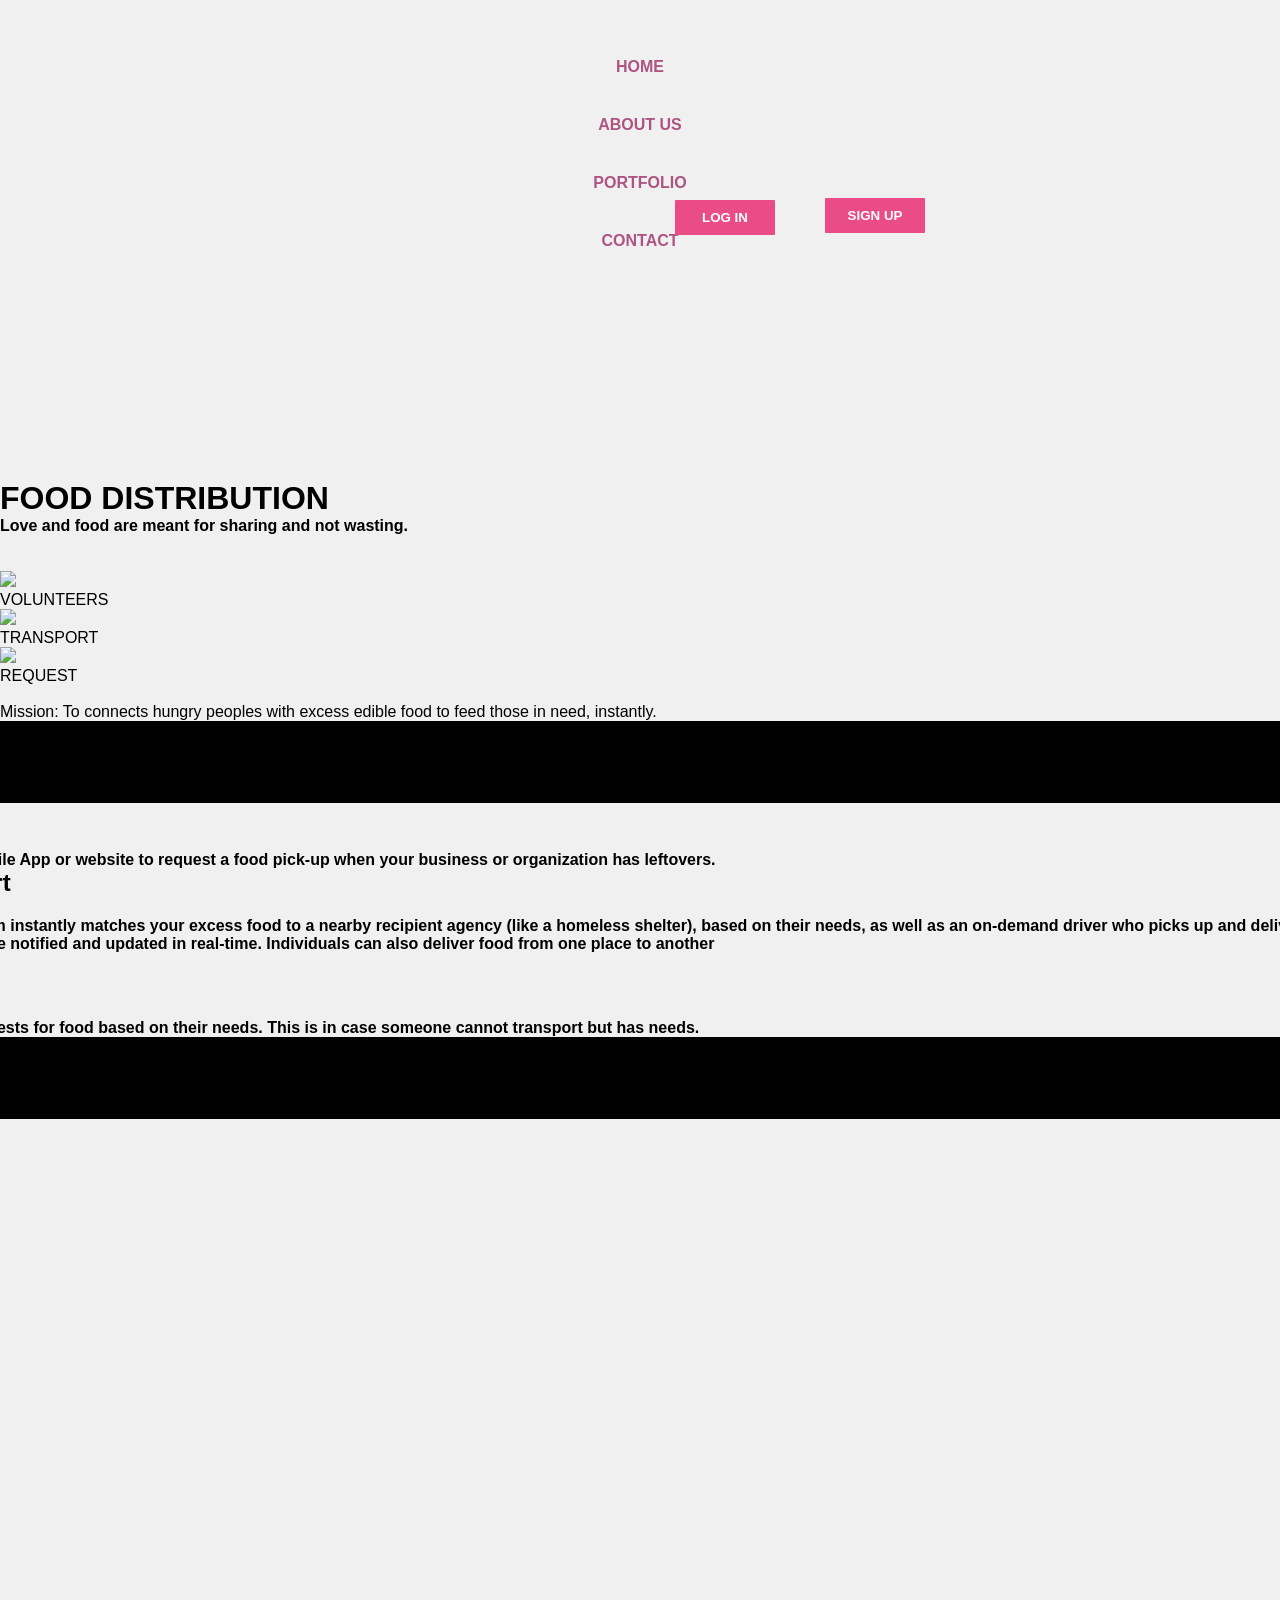
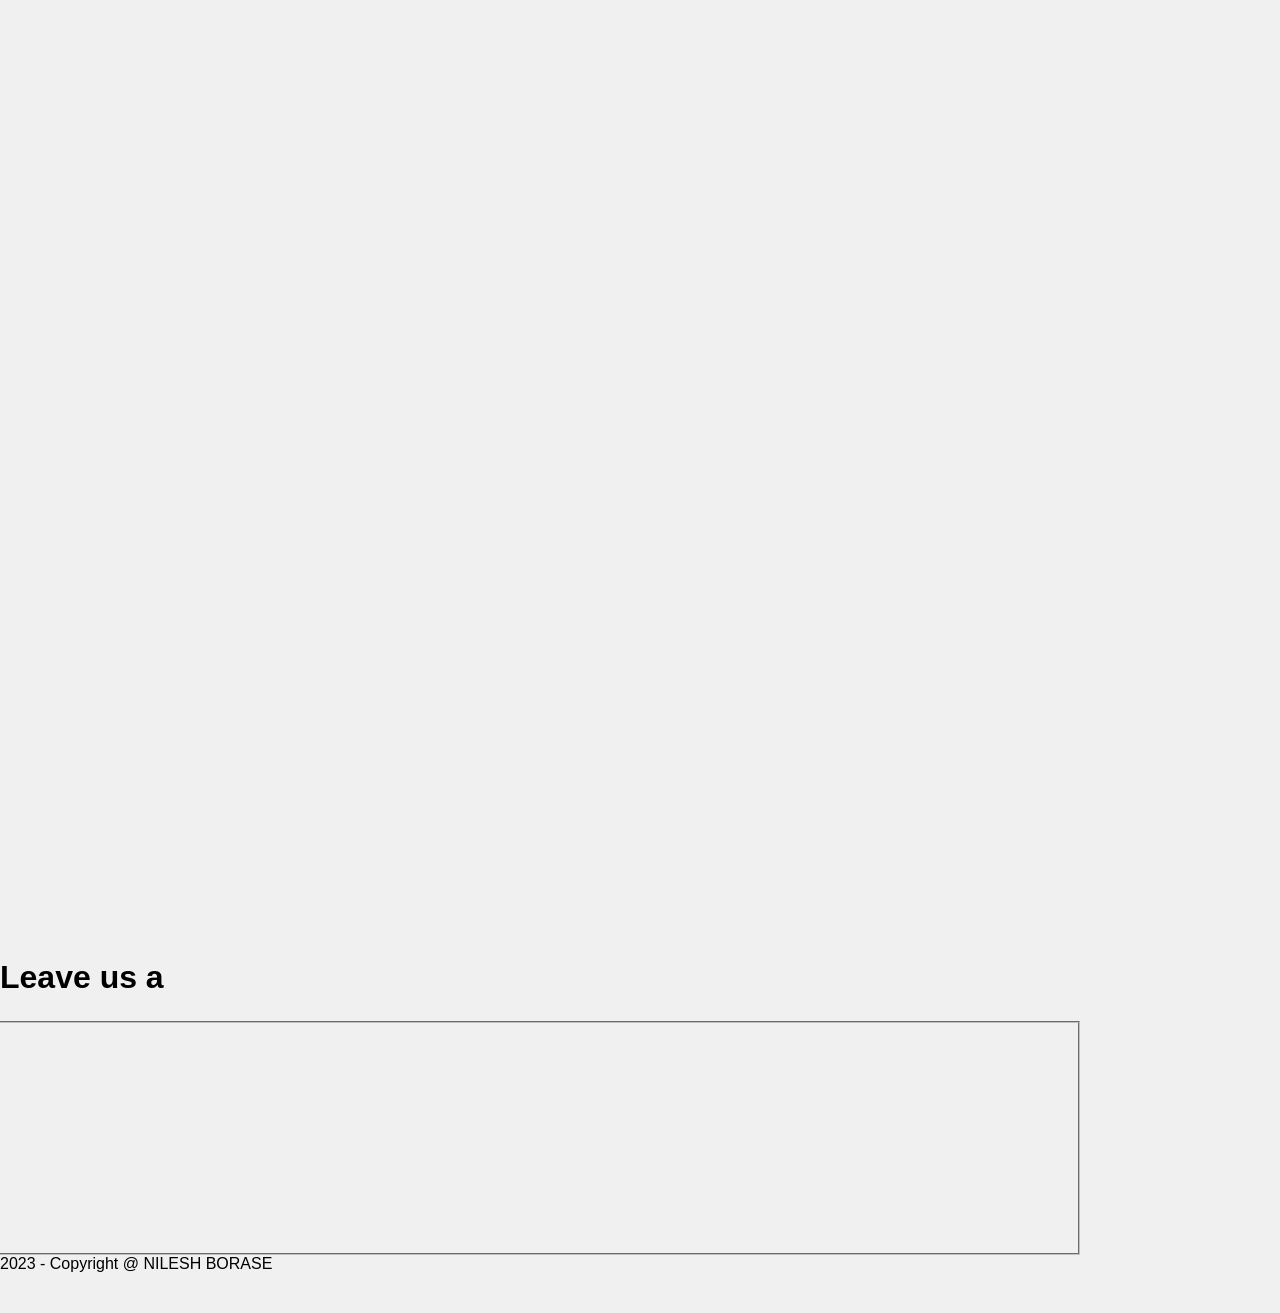
==== index.html @ 7460c5b7 "Add files via upload" ====
<!doctype html>
<html><head lang="en">
	<meta charset="utf-8">
	<meta name="viewport" content="width=device-width, initial-scale=1, maximum-scale=1, user-scalable=no">
	
	<title>Food Distribution</title> 
	<meta name="description" content="BlackTie.co - Free Handsome Bootstrap Themes" />	    
	<meta name="keywords" content="themes, bootstrap, free, templates, bootstrap 3, freebie,">    
	<meta property="og:title" content="">

	<link rel="stylesheet" type="text/css" href="css/bootstrap.min.css">
	<link rel="stylesheet" href="fancybox/jquery.fancybox-v=2.1.5.css" type="text/css" media="screen">
    <link rel="stylesheet" href="css/font-awesome.min.css" rel="stylesheet">
	
	<link rel="stylesheet" type="text/css" href="css/style.css">	
	
	<link href='http://fonts.googleapis.com/css?family=Titillium+Web:400,600,300,200&subset=latin,latin-ext' rel='stylesheet' type='text/css'>
	
	<style type="text/css">
	body{
		font-family: Verdana, Geneva, sans-serif;
	}
	.fancybox{
		height:200px !important;
	}
	*{  
  margin:0;
  padding:0;
}

body{
  
  background-color:#f0f0f0;
  font-family:helvetica;
}

a{
  display:block;
  color:#ad5482;  
  text-decoration:none;
  font-weight:bold;
  margin-top:40px;
  text-align:center;
}

#bg{
  height:500px;
  margin-left:auto;
  margin-right:auto; 
}

.module{
  position:relative;
  top:15%;    
  height:100%;
  width:450px;
  margin-left:auto;
  margin-right:auto;
  border-radius:5px;
  background:RGBA(255,255,255,1);
    
  -webkit-box-shadow:  0px 0px 15px 0px rgba(0, 0, 0, .45);        
  box-shadow:  0px 0px 15px 0px rgba(0, 0, 0, .45);
  
}

.module ul{
  list-style-type:none;
  margin:0;
}

.tab{
  float:left;
  height:60px;
  width:25%;
  padding-top:20px;
  box-sizing:border-box;
  background:#eeeeee;  
  text-align:center;
  cursor:pointer;
  transition:background .4s;
}

.tab:first-child{  
  -webkit-border-radius: 5px 0px 0px 0px;
  border-radius: 5px 0px 0px 0px;
}

.tab:last-child{  
  -webkit-border-radius: 0px 5px 0px 0px;
  border-radius: 0px 5px 0px 0px;
}

.tab:hover{  
  background-color:rgba(0,0,0,.1);
}

.activeTab{
  background:#fff;
}

.activeTab .icon{
  opacity:1;
}

.icon{
  height:24px;
  width:24px;
  opacity:.2;
}

.form{
  float:left;
  height:100%;
  width:100%;
  box-sizing:border-box;
  padding:100px;
}

.textbox{
  height:50px;
  width:100%;
  border-radius:3px;
  border:rgba(0,0,0,.3) 2px solid;
  box-sizing:border-box;
  padding:10px;
  margin-bottom:30px;
}

.textbox:focus{
  outline:none;
   border:rgba(24,149,215,1) 2px solid;
   color:rgba(24,149,215,1);
}

.button{
  height:50px;
  width:100%;
  border-radius:3px;
  border:rgba(0,0,0,.3) 0px solid;
  box-sizing:border-box;
  padding:10px;
  margin-bottom:30px;
  background:#90c843;
  color:#FFF;
  font-weight:bold;
  font-size: 12pt;
  transition:background .4s;
  cursor:pointer;
}

.button:hover{
  background:#80b438;
  
}
.form-horizontal{
	position: relative;
	left:-200px;
}
.aboutImage{
	width: 100px;
}
.content-row{
	width: 1500px;
	margin-left: -100px;
}
.issueSolution{
	background-color: black;
}
.mainIcon{
	width: 100px;
}
.loginClass{
	width: 100px;
  background: #ea4c88;
  font-weight: bold;
  color: white;
  border: 0 none;
  border-radius: 1px;
  cursor: pointer;
  padding: 10px 5px;
  margin: 40px 175px;
  position: relative;
  top: -90px;
  left: 500px;
}
.signUpClass{
	width: 100px;
  background: #ea4c88;
  font-weight: bold;
  color: white;
  border: 0 none;
  border-radius: 1px;
  cursor: pointer;
  padding: 10px 5px;
  margin: 40px 175px;
  position: relative;
  top: -207px;
  left: 650px;
}
	</style>
	
	<script type="text/javascript">
	function validateForm() {
    var username = $('#username').val();
    var password=$('#password').val();

    if (username === null || username === "") {
       $("#usernameSpan").html("Please enter username");
        return false;
    }

      if (password === null || password === "") {
        $('#passwordSpan').html("Please enter password");
        return false;
    }
}
</script>
	<link rel="prefetch" href="images/zoom.png">
</head>

<body>
	<div class="navbar navbar-fixed-top" data-activeslide="1">
		<div class="container">
		
			<!-- .navbar-toggle is used as the toggle for collapsed navbar content -->
			<button type="button" class="navbar-toggle" data-toggle="collapse" data-target=".navbar-responsive-collapse">
				<span class="icon-bar"></span>
				<span class="icon-bar"></span>
				<span class="icon-bar"></span>
			</button>
			
			
		<div class="nav-collapse collapse navbar-responsive-collapse">
				<ul class="nav row">
					<li data-slide="1" class="col-12 col-sm-2"><a id="menu-link-1" href="#slide-1" title="Next Section"><span class="icon icon-home"></span> <span class="text">HOME</span></a></li>
					<li data-slide="2" class="col-12 col-sm-2"><a id="menu-link-2" href="#slide-2" title="Next Section"><span class="icon icon-user"></span> <span class="text">ABOUT US</span></a></li>
					<li data-slide="3" class="col-12 col-sm-2"><a id="menu-link-3" href="#slide-3" title="Next Section"><span class="icon icon-briefcase"></span> <span class="text">PORTFOLIO</span></a></li>
					<li data-slide="6" class="col-12 col-sm-2"><a id="menu-link-6" href="#slide-6" title="Next Section"><span class="icon icon-envelope"></span> <span class="text">CONTACT</span></a></li>
				</ul>
				<div class="row">
					<div class="col-sm-2 active-menu">
					<form action="login.html"><input type="submit" name="login" class="loginClass" value="LOG IN"></form>
		<form action="signUp.html"><input type="submit" name="signUp" class="signUpClass" value="SIGN UP"></form>
					</div>
				</div>
			</div><!-- /.nav-collapse -->
		</div><!-- /.container -->
	</div><!-- /.navbar -->
	
	
	<!-- === Arrows === -->
	<div id="arrows">
		<div id="arrow-up" class="disabled"></div>
		<div id="arrow-down"></div>
		<div id="arrow-left" class="disabled visible-lg"></div>
		<div id="arrow-right" class="disabled visible-lg"></div>
	</div><!-- /.arrows -->
	<!-- === MAIN Background === -->
	<div class="slide story" id="slide-1" data-slide="1">
		<div class="container">
			<div id="home-row-1" class="row clearfix">
				<div class="col-12">
					<h1 class="font-semibold">FOOD DISTRIBUTION<span class="font-thin"></span></h1>
					<h4 class="font-thin"><span class="font-semibold">Love and food are meant for sharing and not wasting.</span></h4>
					<br>
					<br>
				</div><!-- /col-12 -->
			</div><!-- /row -->
			<div id="home-row-2" class="row clearfix">
				<div class="col-12 col-sm-4"><div class="home-hover navigation-slide"><img src="images/share.png" class="mainIcon"></div><span>VOLUNTEERS</span></div>
				<div class="col-12 col-sm-4"><div class="home-hover navigation-slide"><img src="images/transport.png" class="mainIcon"></div><span>TRANSPORT</span></div>
				<div class="col-12 col-sm-4"><div class="home-hover navigation-slide"><img src="images/request.png" class="mainIcon"></div><span>REQUEST</span></div>
			</div><!-- /row -->
		</div><!-- /container -->
	</div><!-- /slide1 -->
	
	
	<!-- === Slide 2 === -->
	<div class="slide story" id="slide-2" data-slide="2">
		<div class="container">
			<div class="row title-row">
				<div class="col-12 font-thin"><span class="font-semibold"></span> </div>
			</div><!-- /row -->
			<div class="row line-row">
				<div class="hr">&nbsp;</div>
			</div><!-- /row -->

			<div class="row subtitle-row">
				<div class="col-12 font-thin"><span class="font-semibold">Mission</span>: To connects hungry peoples with excess edible food to feed those in need, instantly.</div>
			</div><!-- /row -->
			<div class="row content-row">
			<div class="col-12 col-lg-2 issueSolution">
					<h2 class="font-semibold">Food</h2>
					<h4 class="font-thin">"People whose love to eat are always the best people"    "Food, in the end, in our own tradition, is something holy. It's not about nutrients and calories. It's about sharing. It's about honesty. It's about identity." PLEASE NOT WASTE THE FOOD </h4>
					<br>
				</div><!-- /col12 -->
				<div class="col-12 col-lg-2">
					<h2 class="font-thin">Share <span class="font-semibold"></span></h2>
					<img class="aboutImage" src="images/share.png">
					<h4 class="font-thin">Use our mobile App or website to request a food pick-up when your business or organization has leftovers.</h4>
				</div><!-- /col12 -->
				<div class="col-12 col-lg-2">
					<h2 class="font-thin">Transport <span class="font-semibold"></span></h2>
					<img class="aboutImage" src="images/transport.png">
					<h4 class="font-thin">Our algorithm instantly matches your excess food to a nearby recipient agency (like a homeless shelter), based on their needs, as well as an on-demand driver who picks up and delivers the food. All parties are notified and updated in real-time. Individuals can also deliver food from one place to another</h4>
					<br>
				</div><!-- /col12 -->
				<div class="col-12 col-lg-2">
					<h2 class="font-thin">Request <span class="font-semibold"></span></h2>
					<img class="aboutImage" src="images/request.jpg">
					<h4 class="font-thin">Agency requests for food based on their needs. This is in case someone cannot transport but has needs. </h4>
				</div><!-- /col12 -->
				<div class="col-12 col-lg-2 issueSolution">
					<h2 class="font-semibold">Solution</h2>
					<h4 class="font-thin">We bridge the gap between these issues by connecting people and ensuring that the untouched left over food, can be distributed to people in need of food.Our platform uses technology to streamline the process of food recovery and distribution, giving businesses and organizations the power to fight hunger and food waste within minutes.</h4>
					<br>
				</div><!-- /col12 -->
			</div><!-- /row -->
		</div><!-- /container -->
	</div><!-- /slide2 -->
	
	<!-- === SLide 3 - Portfolio -->
	<div class="slide story" id="slide-3" data-slide="3">
		<div class="row">
			<div class="col-11 col-sm-6 col-lg-2"><a data-fancybox-group="portfolio" class="fancybox" href="images/portfolio/one.jpeg"><img class="thumb" src="images/portfolio/one-large.jpeg" alt=""></a></div>

			<div class="col-11 col-sm-6 col-lg-2"><a data-fancybox-group="portfolio" class="fancybox" href="images/portfolio/two.jpeg"><img class="thumb" src="images/portfolio/two.jpeg" alt=""></a></div>

			<div class="col-11 col-sm-6 col-lg-2"><a data-fancybox-group="portfolio" class="fancybox" href="images/portfolio/three.jpg"><img class="thumb" src="images/portfolio/three.jpg" alt=""></a></div>

			<div class="col-11 col-sm-6 col-lg-2"><a data-fancybox-group="portfolio" class="fancybox" href="images/portfolio/four.jpg"><img class="thumb" src="images/portfolio/four.jpg" alt=""></a></div>

			<div class="col-11 col-sm-6 col-lg-2"><a data-fancybox-group="portfolio" class="fancybox" href="images/portfolio/five.jpeg"><img class="thumb" src="images/portfolio/five.jpeg" alt=""></a></div>

			<div class="col-11 col-sm-6 col-lg-2"><a data-fancybox-group="portfolio" class="fancybox" href="images/portfolio/six.jpeg"><img class="thumb" src="images/portfolio/six.jpeg" alt=""></a></div>

			</div><!-- /slide3 -->
	
	<!-- === Slide 6 / Contact === -->
	<div class="slide story" id="slide-6" data-slide="6">
		<div class="container">
		<h1 class="col-12 font-light">Leave us a</h1>
		<div class="container">
    <div class="row">
        <div class="col-md-12">
            <div class="well well-sm">
                <form class="form-horizontal" method="post">
                    <fieldset>
                        <legend class="text-center header">Contact us</legend>

                        <div class="form-group">
                            <span class="col-md-1 col-md-offset-2 text-center"><i class="fa fa-user bigicon"></i></span>
                            <div class="col-md-8">
                                <input id="fname" name="name" type="text" placeholder="First Name:" class="form-control">
                            </div>
                        </div>
                        <div class="form-group">
                            <span class="col-md-1 col-md-offset-2 text-center"><i class="fa fa-user bigicon"></i></span>
                            <div class="col-md-8">
                                <input id="lname" name="name" type="text" placeholder="Last Name:" class="form-control">
                            </div>
                        </div>

                        <div class="form-group">
                            <span class="col-md-1 col-md-offset-2 text-center"><i class="fa fa-envelope-o bigicon"></i></span>
                            <div class="col-md-8">
                                <input id="email" name="email" type="text" placeholder="Email Address:" class="form-control">
                            </div>
                        </div>

                        <div class="form-group">
                            <span class="col-md-1 col-md-offset-2 text-center"><i class="fa fa-phone-square bigicon"></i></span>
                            <div class="col-md-8">
                                <input id="phone" name="phone" type="text" placeholder="Contact:" class="form-control">
                            </div>
                        </div>

                        <div class="form-group">
                            <span class="col-md-1 col-md-offset-2 text-center"><i class="fa fa-pencil-square-o bigicon"></i></span>
                            <div class="col-md-8">
                                <textarea class="form-control" id="message" name="message" placeholder="Enter your message for us here. We will get back to you within 2 working days." rows="7"></textarea>
                            </div>
                        </div>

                        <div class="form-group">
                            <div class="col-md-12 text-center">
                                <button type="submit" class="btn btn-primary btn-lg">SUBMIT</button>
                            </div>
                        </div>
                    </fieldset>
                </form>
            </div>
        </div>
    </div>
</div>

<style>
    .header {
        color: #36A0FF;
        font-size: 27px;
        padding: 10px;
    }

    .bigicon {
        font-size: 35px;
        color: #36A0FF;
    }
</style>
		</div><!-- /container -->
	</div><!-- /Slide 6 -->
	
</body>

	<!-- SCRIPTS -->
	<script src="js/html5shiv.js"></script>
	<script src="js/jquery-1.10.2.min.js"></script>
	<script src="js/jquery-migrate-1.2.1.min.js"></script>
	<script src="js/bootstrap.min.js"></script>
	<script src="js/jquery.easing.1.3.js"></script>
	<script type="text/javascript" src="fancybox/jquery.fancybox.pack-v=2.1.5.js"></script>
	<script src="js/script.js"></script>
	
	<!-- fancybox init -->
	<script>
	$(document).ready(function(e) {
		var lis = $('.nav > li');
		menu_focus( lis[0], 1 );
		
		$(".fancybox").fancybox({
			padding: 10,
			helpers: {
				overlay: {
					locked: false
				}
			}
		});
	
	});
	</script>

	<!--footer start-->
	<footer class="site-footer">
		<div class="text-center">
			2023 - Copyright @ NILESH BORASE
			<a href="index.html#" class="go-top">
				<i class="fa fa-angle-up"></i>
			</a>
		</div>
	</footer>
	<!--footer end-->

</html>
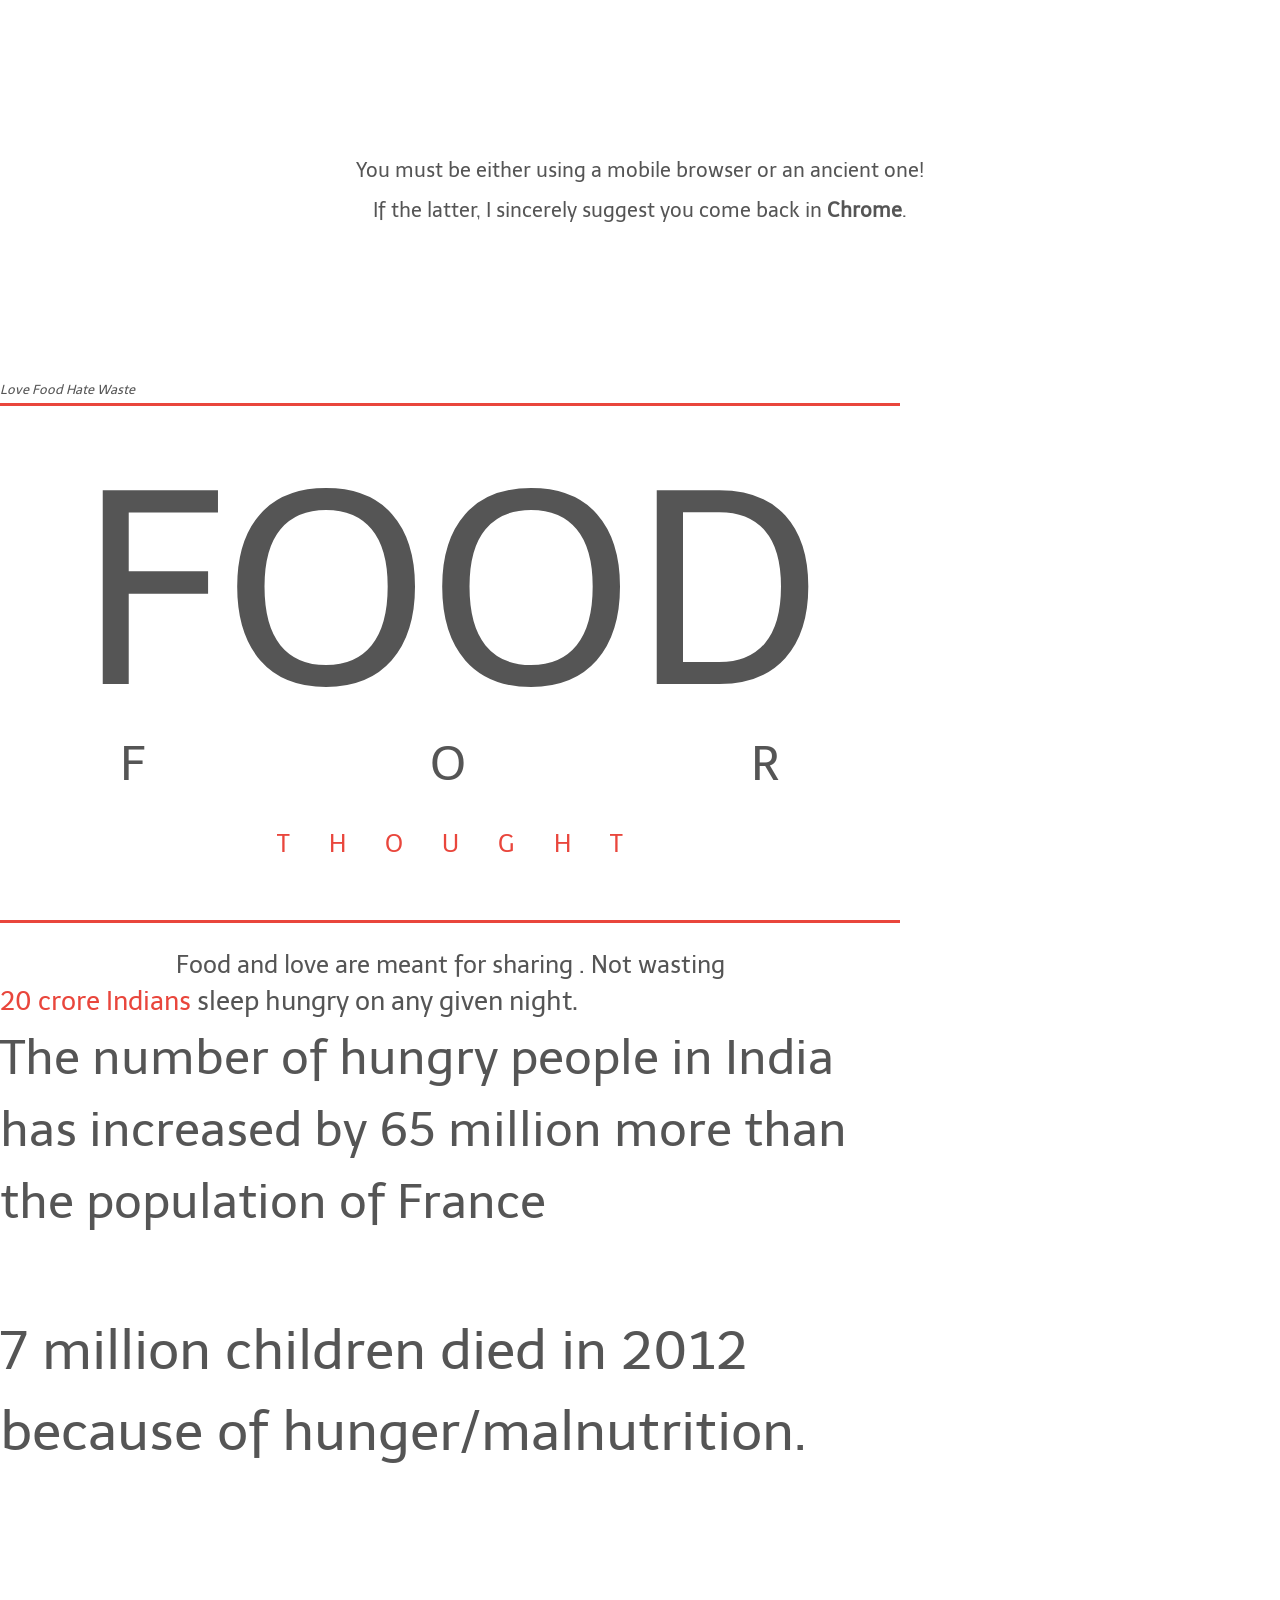
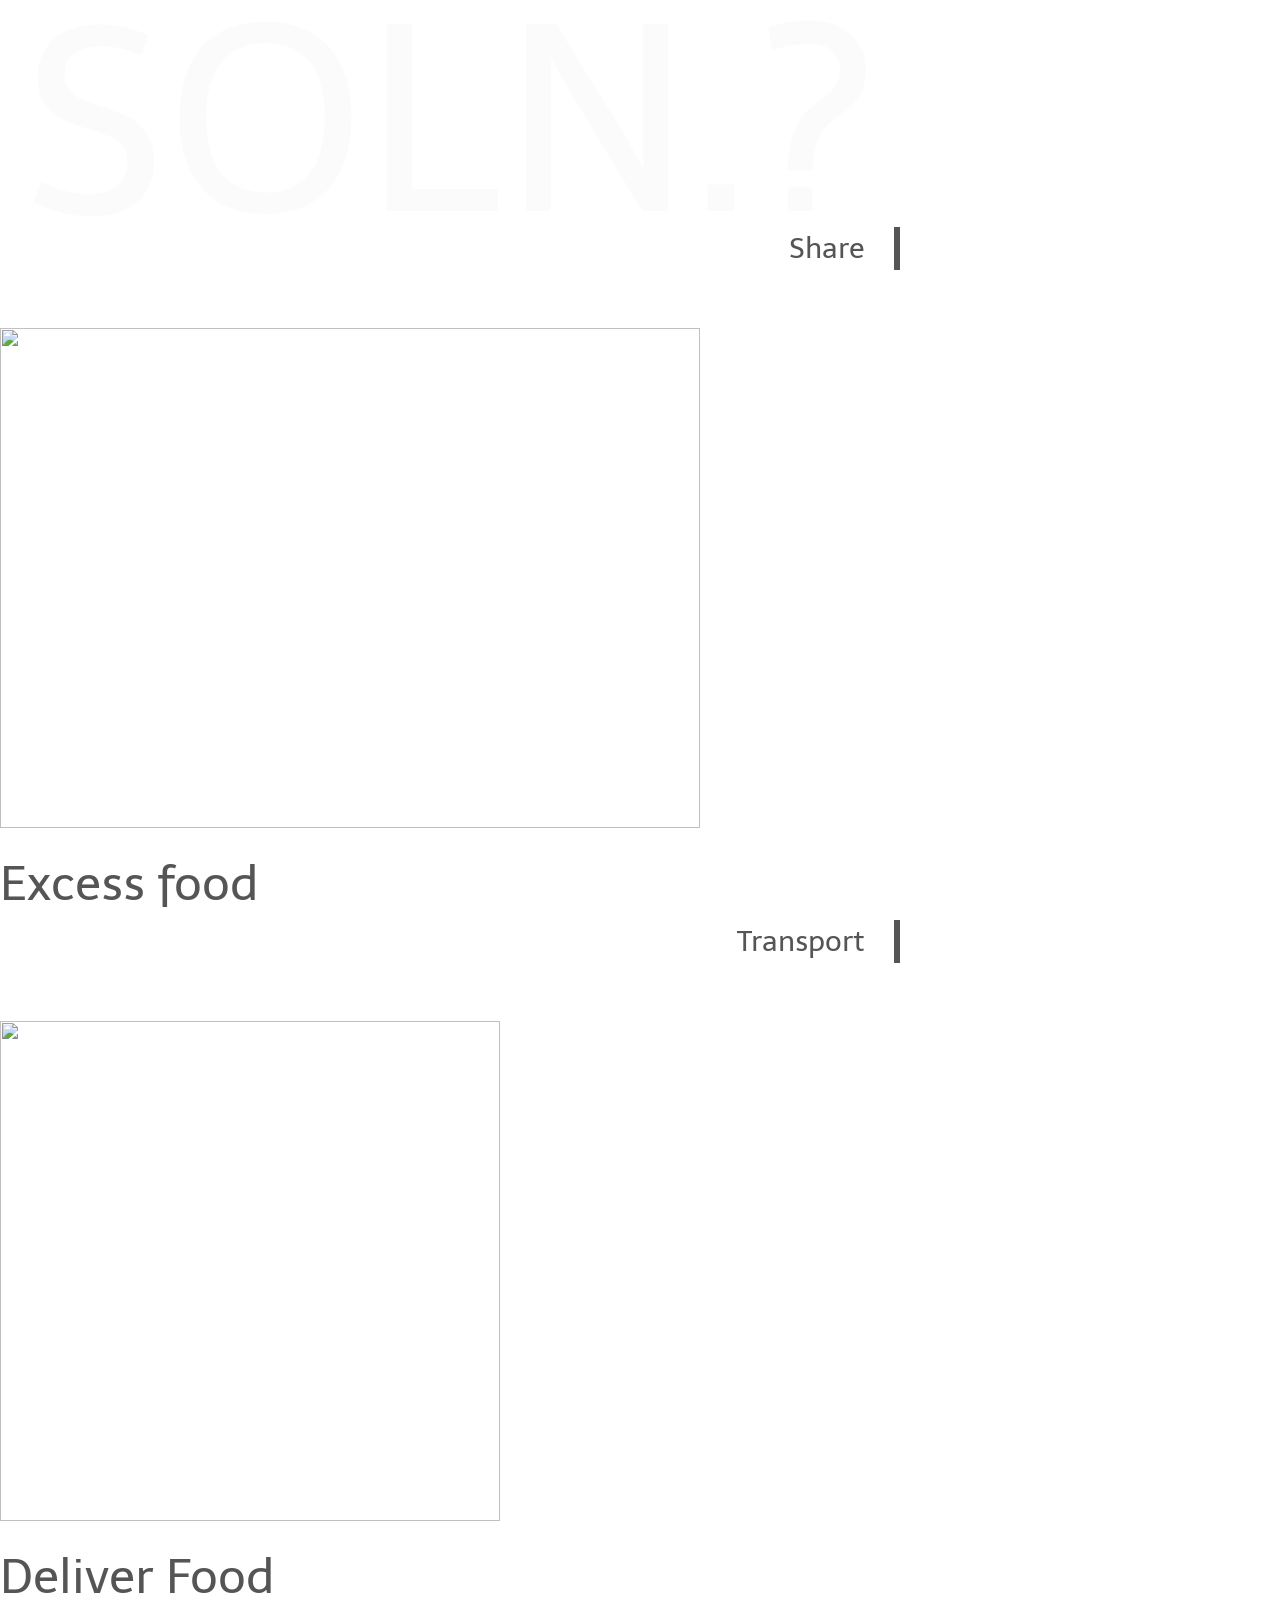
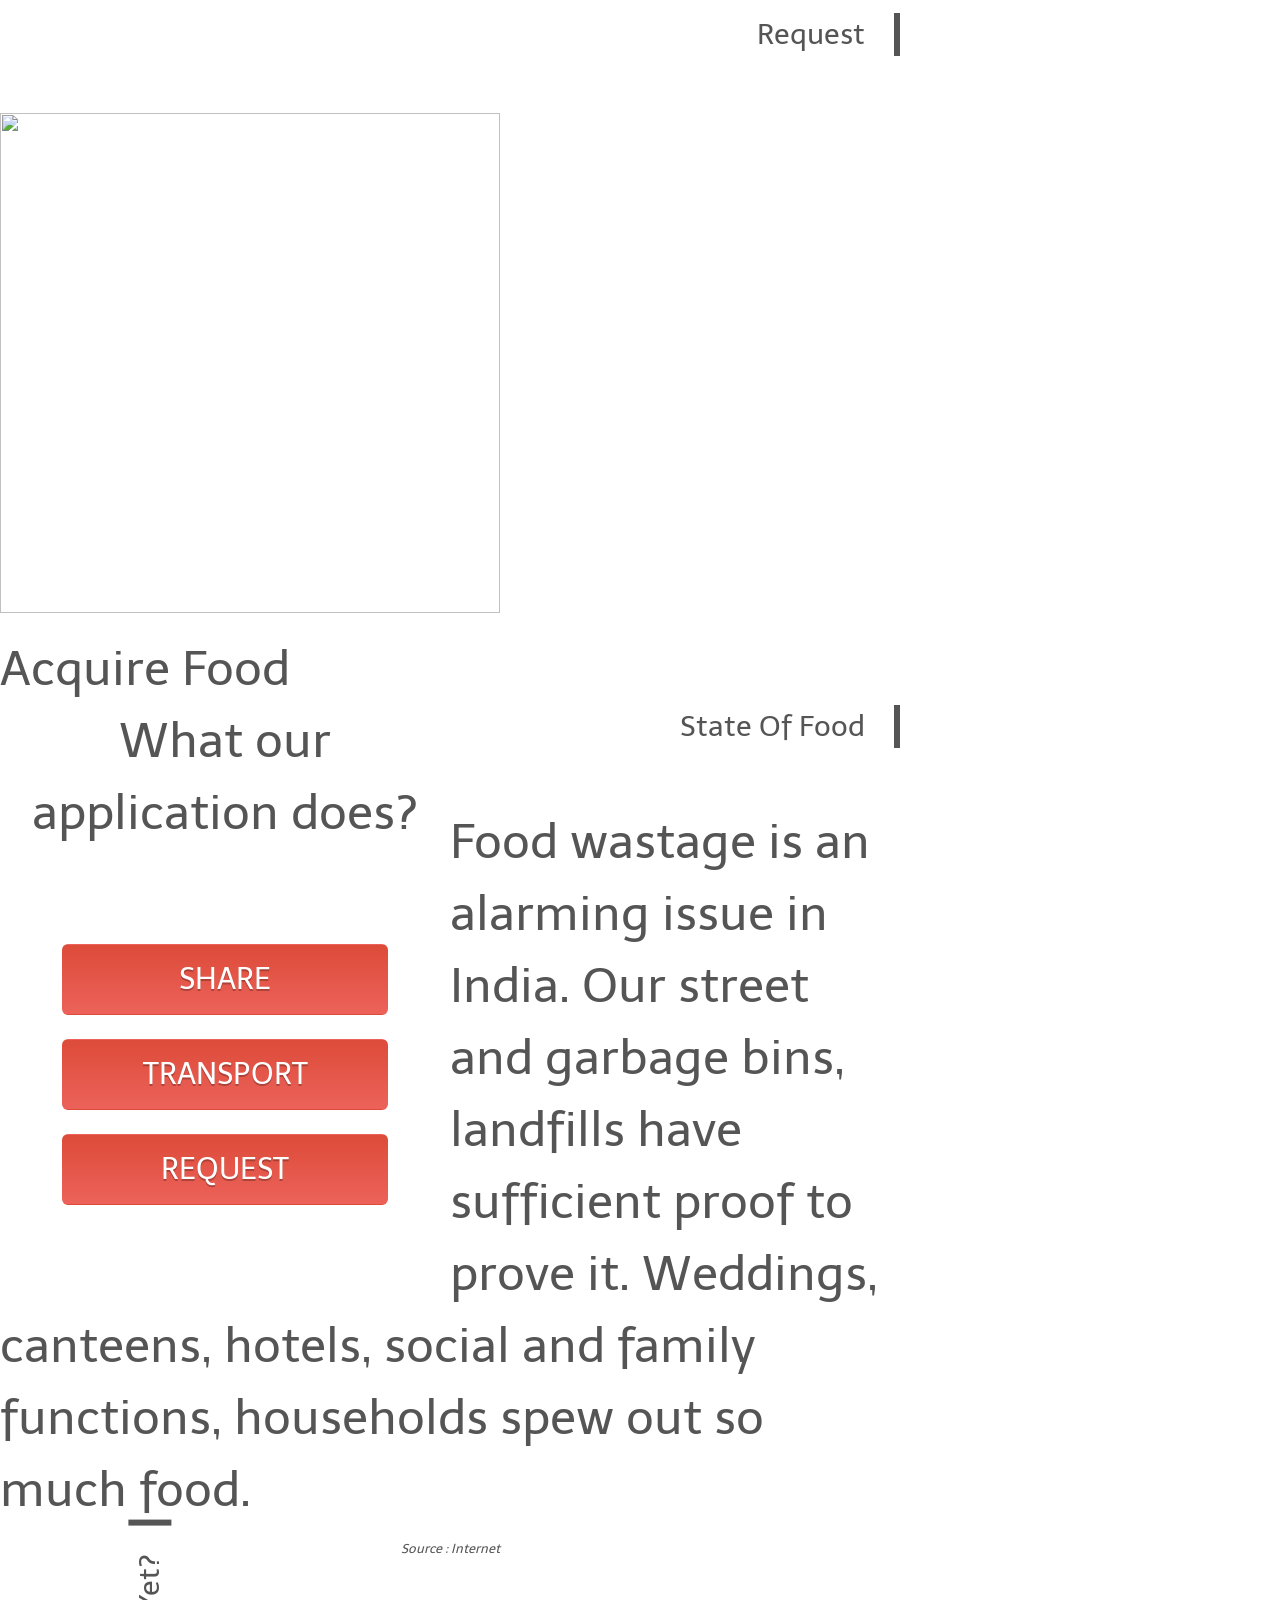
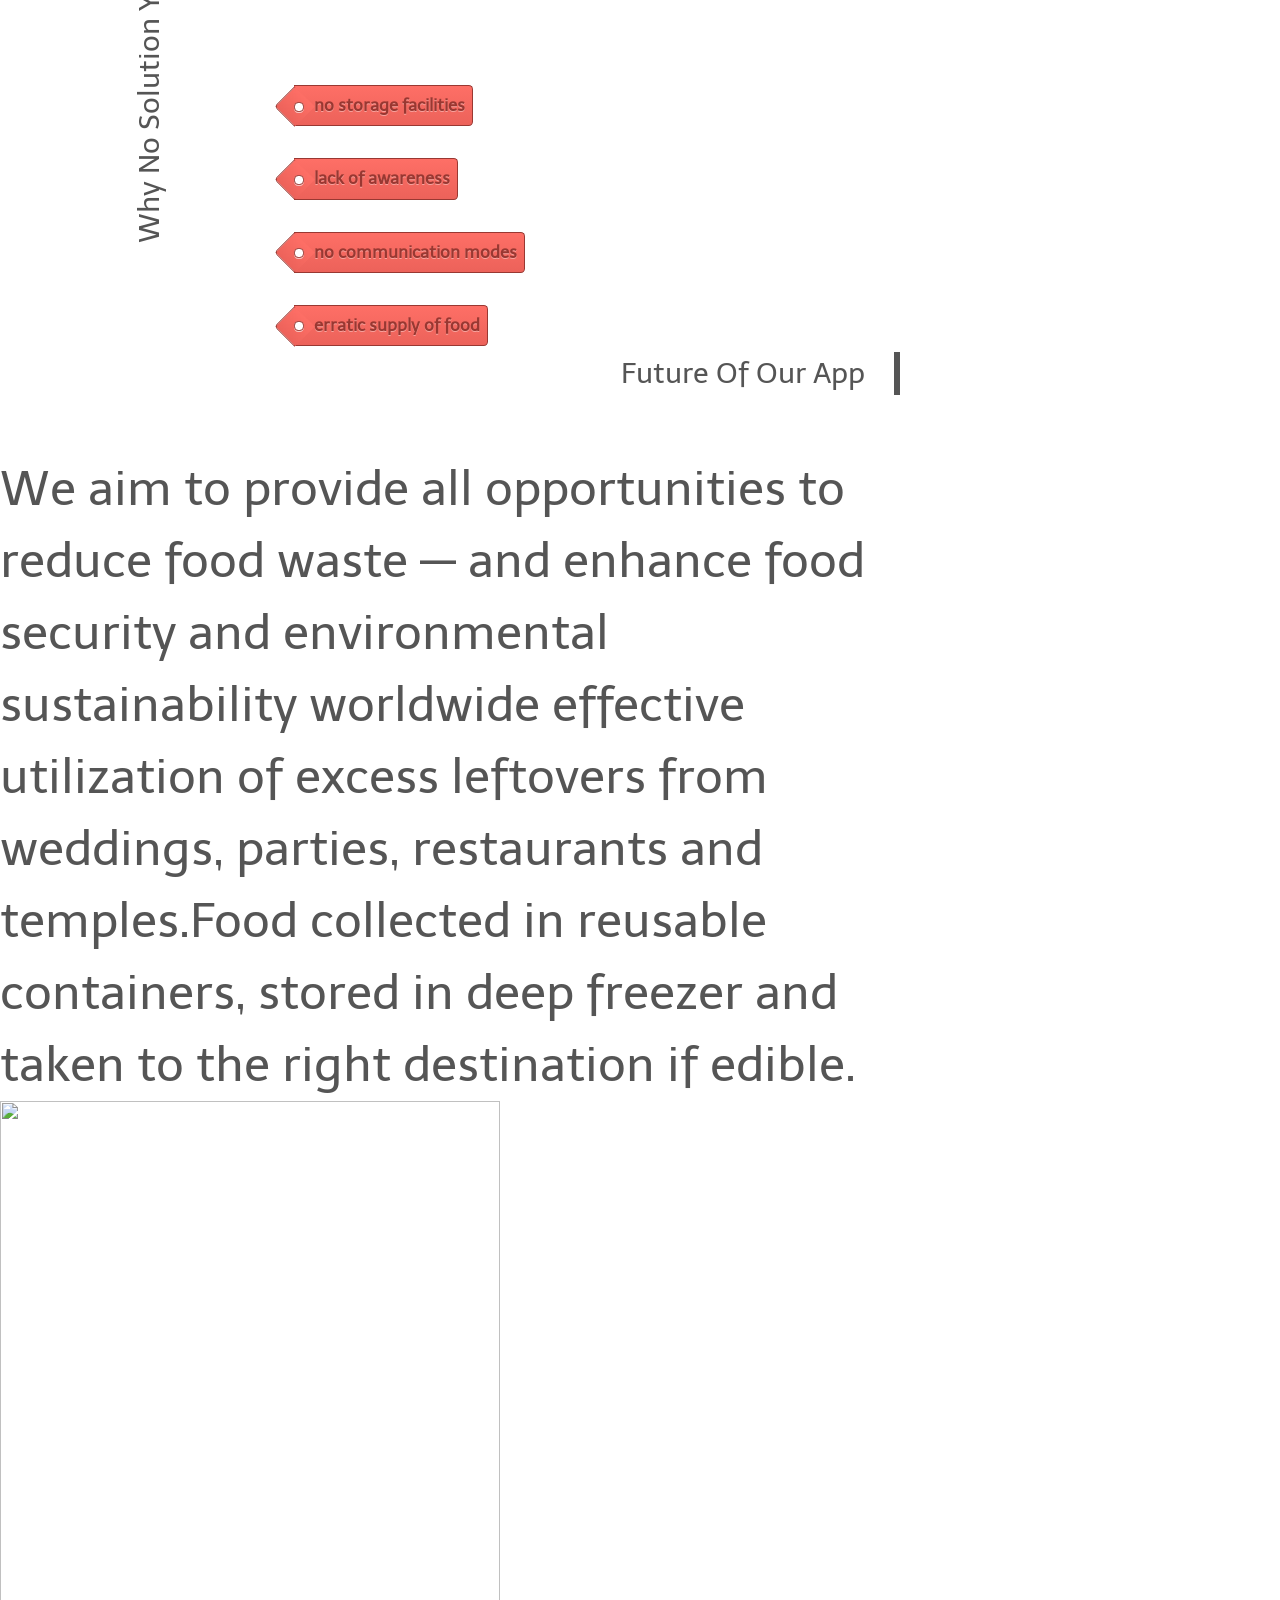
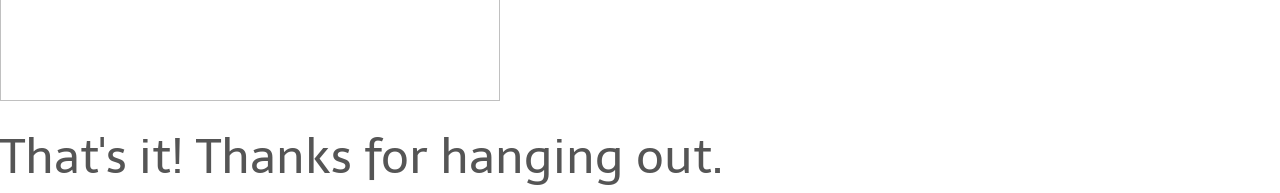
==== commit 702ea4a8: "Add files via upload" ====
--- a/index.html
+++ b/index.html
@@ -1,453 +1,60 @@
-<!doctype html>
-<html><head lang="en">
-	<meta charset="utf-8">
-	<meta name="viewport" content="width=device-width, initial-scale=1, maximum-scale=1, user-scalable=no">
-	
-	<title>Food Distribution</title> 
-	<meta name="description" content="BlackTie.co - Free Handsome Bootstrap Themes" />	    
-	<meta name="keywords" content="themes, bootstrap, free, templates, bootstrap 3, freebie,">    
-	<meta property="og:title" content="">
+<!DOCTYPE html><html><head><meta charset="utf-8"><meta name="apple-mobile-web-app-capable" content="yes"><title>Food For Thought</title><meta name="author" content="Scott Cheng"><meta name="description" content="A non-technical intro to CSS level 3"><link href="http://fonts.googleapis.com/css?family=Telex" rel="stylesheet"><link href="style.css" rel="stylesheet"><link rel="shortcut icon" href="favicon.png"><link rel="canonical" href="http://scottcheng.github.com/revolutionary-css3/"></head><body class="impress-not-supported"><div id="fallback-message">You must be either using a mobile browser or an ancient one!<br />
+If the latter, I sincerely suggest you come back in <a href="http://www.google.com/chrome/" target="_blank">Chrome</a>.</div><div id="hint"><p>Use spacebar, arrow keys or page up / down to navigate</p></div><script>if ('ontouchstart' in document.documentElement) {
+  document.querySelector('.hint').innerHTML = '<p>Tap on the left or right to navigate</p>';
+}
+</script><div id="impress"><div id="title" data-z='500' data-rotate='60' data-rotate-x='-15' data-rotate-y='15' data-scale='1' class="step"><div class="info">Love Food Hate Waste</a></div><h1><span class="noun">Food</span><br />
+<span class="article">For</span><br />
+<span class="adj">Thought</span></h1><div class="subtitle">Food and love are meant for sharing . Not wasting</div></div>
+<div id="impact" data-x='-600' data-y='0' data-rotate='90' data-scale='0.25' class="step"><p><em>20 crore Indians </em>sleep hungry on any given night.</p></div>
+<div id="impact2" data-x='-100' data-y='90' data-rotate='180' data-scale='0.25' class="step"><p>The number of hungry people in India has increased by <em>65 million more than the population of France</em></p></div>
+<div id="impact-old" data-x='-810' data-y='0' data-rotate='90' data-scale='0.25' class="step">
+  <p class="impact2"><em>7 million children died in 2012 because of hunger/malnutrition. </em></p> <br />
 
-	<link rel="stylesheet" type="text/css" href="css/bootstrap.min.css">
-	<link rel="stylesheet" href="fancybox/jquery.fancybox-v=2.1.5.css" type="text/css" media="screen">
-    <link rel="stylesheet" href="css/font-awesome.min.css" rel="stylesheet">
-	
-	<link rel="stylesheet" type="text/css" href="css/style.css">	
-	
-	<link href='http://fonts.googleapis.com/css?family=Titillium+Web:400,600,300,200&subset=latin,latin-ext' rel='stylesheet' type='text/css'>
-	
-	<style type="text/css">
-	body{
-		font-family: Verdana, Geneva, sans-serif;
-	}
-	.fancybox{
-		height:200px !important;
-	}
-	*{  
-  margin:0;
-  padding:0;
-}
-
-body{
-  
-  background-color:#f0f0f0;
-  font-family:helvetica;
-}
-
-a{
-  display:block;
-  color:#ad5482;  
-  text-decoration:none;
-  font-weight:bold;
-  margin-top:40px;
-  text-align:center;
-}
-
-#bg{
-  height:500px;
-  margin-left:auto;
-  margin-right:auto; 
-}
-
-.module{
-  position:relative;
-  top:15%;    
-  height:100%;
-  width:450px;
-  margin-left:auto;
-  margin-right:auto;
-  border-radius:5px;
-  background:RGBA(255,255,255,1);
-    
-  -webkit-box-shadow:  0px 0px 15px 0px rgba(0, 0, 0, .45);        
-  box-shadow:  0px 0px 15px 0px rgba(0, 0, 0, .45);
-  
-}
-
-.module ul{
-  list-style-type:none;
-  margin:0;
-}
-
-.tab{
-  float:left;
-  height:60px;
-  width:25%;
-  padding-top:20px;
-  box-sizing:border-box;
-  background:#eeeeee;  
-  text-align:center;
-  cursor:pointer;
-  transition:background .4s;
-}
-
-.tab:first-child{  
-  -webkit-border-radius: 5px 0px 0px 0px;
-  border-radius: 5px 0px 0px 0px;
-}
-
-.tab:last-child{  
-  -webkit-border-radius: 0px 5px 0px 0px;
-  border-radius: 0px 5px 0px 0px;
-}
-
-.tab:hover{  
-  background-color:rgba(0,0,0,.1);
-}
-
-.activeTab{
-  background:#fff;
-}
-
-.activeTab .icon{
-  opacity:1;
-}
-
-.icon{
-  height:24px;
-  width:24px;
-  opacity:.2;
-}
-
-.form{
-  float:left;
-  height:100%;
-  width:100%;
-  box-sizing:border-box;
-  padding:100px;
-}
-
-.textbox{
-  height:50px;
-  width:100%;
-  border-radius:3px;
-  border:rgba(0,0,0,.3) 2px solid;
-  box-sizing:border-box;
-  padding:10px;
-  margin-bottom:30px;
-}
-
-.textbox:focus{
-  outline:none;
-   border:rgba(24,149,215,1) 2px solid;
-   color:rgba(24,149,215,1);
-}
-
-.button{
-  height:50px;
-  width:100%;
-  border-radius:3px;
-  border:rgba(0,0,0,.3) 0px solid;
-  box-sizing:border-box;
-  padding:10px;
-  margin-bottom:30px;
-  background:#90c843;
-  color:#FFF;
-  font-weight:bold;
-  font-size: 12pt;
-  transition:background .4s;
-  cursor:pointer;
-}
-
-.button:hover{
-  background:#80b438;
-  
-}
-.form-horizontal{
-	position: relative;
-	left:-200px;
-}
-.aboutImage{
-	width: 100px;
-}
-.content-row{
-	width: 1500px;
-	margin-left: -100px;
-}
-.issueSolution{
-	background-color: black;
-}
-.mainIcon{
-	width: 100px;
-}
-.loginClass{
-	width: 100px;
-  background: #ea4c88;
-  font-weight: bold;
-  color: white;
-  border: 0 none;
-  border-radius: 1px;
-  cursor: pointer;
-  padding: 10px 5px;
-  margin: 40px 175px;
-  position: relative;
-  top: -90px;
-  left: 500px;
-}
-.signUpClass{
-	width: 100px;
-  background: #ea4c88;
-  font-weight: bold;
-  color: white;
-  border: 0 none;
-  border-radius: 1px;
-  cursor: pointer;
-  padding: 10px 5px;
-  margin: 40px 175px;
-  position: relative;
-  top: -207px;
-  left: 650px;
-}
-	</style>
-	
-	<script type="text/javascript">
-	function validateForm() {
-    var username = $('#username').val();
-    var password=$('#password').val();
-
-    if (username === null || username === "") {
-       $("#usernameSpan").html("Please enter username");
-        return false;
-    }
-
-      if (password === null || password === "") {
-        $('#passwordSpan').html("Please enter password");
-        return false;
-    }
-}
-</script>
-	<link rel="prefetch" href="images/zoom.png">
-</head>
-
-<body>
-	<div class="navbar navbar-fixed-top" data-activeslide="1">
-		<div class="container">
-		
-			<!-- .navbar-toggle is used as the toggle for collapsed navbar content -->
-			<button type="button" class="navbar-toggle" data-toggle="collapse" data-target=".navbar-responsive-collapse">
-				<span class="icon-bar"></span>
-				<span class="icon-bar"></span>
-				<span class="icon-bar"></span>
-			</button>
-			
-			
-		<div class="nav-collapse collapse navbar-responsive-collapse">
-				<ul class="nav row">
-					<li data-slide="1" class="col-12 col-sm-2"><a id="menu-link-1" href="#slide-1" title="Next Section"><span class="icon icon-home"></span> <span class="text">HOME</span></a></li>
-					<li data-slide="2" class="col-12 col-sm-2"><a id="menu-link-2" href="#slide-2" title="Next Section"><span class="icon icon-user"></span> <span class="text">ABOUT US</span></a></li>
-					<li data-slide="3" class="col-12 col-sm-2"><a id="menu-link-3" href="#slide-3" title="Next Section"><span class="icon icon-briefcase"></span> <span class="text">PORTFOLIO</span></a></li>
-					<li data-slide="6" class="col-12 col-sm-2"><a id="menu-link-6" href="#slide-6" title="Next Section"><span class="icon icon-envelope"></span> <span class="text">CONTACT</span></a></li>
-				</ul>
-				<div class="row">
-					<div class="col-sm-2 active-menu">
-					<form action="login.html"><input type="submit" name="login" class="loginClass" value="LOG IN"></form>
-		<form action="signUp.html"><input type="submit" name="signUp" class="signUpClass" value="SIGN UP"></form>
-					</div>
-				</div>
-			</div><!-- /.nav-collapse -->
-		</div><!-- /.container -->
-	</div><!-- /.navbar -->
-	
-	
-	<!-- === Arrows === -->
-	<div id="arrows">
-		<div id="arrow-up" class="disabled"></div>
-		<div id="arrow-down"></div>
-		<div id="arrow-left" class="disabled visible-lg"></div>
-		<div id="arrow-right" class="disabled visible-lg"></div>
-	</div><!-- /.arrows -->
-	<!-- === MAIN Background === -->
-	<div class="slide story" id="slide-1" data-slide="1">
-		<div class="container">
-			<div id="home-row-1" class="row clearfix">
-				<div class="col-12">
-					<h1 class="font-semibold">FOOD DISTRIBUTION<span class="font-thin"></span></h1>
-					<h4 class="font-thin"><span class="font-semibold">Love and food are meant for sharing and not wasting.</span></h4>
-					<br>
-					<br>
-				</div><!-- /col-12 -->
-			</div><!-- /row -->
-			<div id="home-row-2" class="row clearfix">
-				<div class="col-12 col-sm-4"><div class="home-hover navigation-slide"><img src="images/share.png" class="mainIcon"></div><span>VOLUNTEERS</span></div>
-				<div class="col-12 col-sm-4"><div class="home-hover navigation-slide"><img src="images/transport.png" class="mainIcon"></div><span>TRANSPORT</span></div>
-				<div class="col-12 col-sm-4"><div class="home-hover navigation-slide"><img src="images/request.png" class="mainIcon"></div><span>REQUEST</span></div>
-			</div><!-- /row -->
-		</div><!-- /container -->
-	</div><!-- /slide1 -->
-	
-	
-	<!-- === Slide 2 === -->
-	<div class="slide story" id="slide-2" data-slide="2">
-		<div class="container">
-			<div class="row title-row">
-				<div class="col-12 font-thin"><span class="font-semibold"></span> </div>
-			</div><!-- /row -->
-			<div class="row line-row">
-				<div class="hr">&nbsp;</div>
-			</div><!-- /row -->
-
-			<div class="row subtitle-row">
-				<div class="col-12 font-thin"><span class="font-semibold">Mission</span>: To connects hungry peoples with excess edible food to feed those in need, instantly.</div>
-			</div><!-- /row -->
-			<div class="row content-row">
-			<div class="col-12 col-lg-2 issueSolution">
-					<h2 class="font-semibold">Food</h2>
-					<h4 class="font-thin">"People whose love to eat are always the best people"    "Food, in the end, in our own tradition, is something holy. It's not about nutrients and calories. It's about sharing. It's about honesty. It's about identity." PLEASE NOT WASTE THE FOOD </h4>
-					<br>
-				</div><!-- /col12 -->
-				<div class="col-12 col-lg-2">
-					<h2 class="font-thin">Share <span class="font-semibold"></span></h2>
-					<img class="aboutImage" src="images/share.png">
-					<h4 class="font-thin">Use our mobile App or website to request a food pick-up when your business or organization has leftovers.</h4>
-				</div><!-- /col12 -->
-				<div class="col-12 col-lg-2">
-					<h2 class="font-thin">Transport <span class="font-semibold"></span></h2>
-					<img class="aboutImage" src="images/transport.png">
-					<h4 class="font-thin">Our algorithm instantly matches your excess food to a nearby recipient agency (like a homeless shelter), based on their needs, as well as an on-demand driver who picks up and delivers the food. All parties are notified and updated in real-time. Individuals can also deliver food from one place to another</h4>
-					<br>
-				</div><!-- /col12 -->
-				<div class="col-12 col-lg-2">
-					<h2 class="font-thin">Request <span class="font-semibold"></span></h2>
-					<img class="aboutImage" src="images/request.jpg">
-					<h4 class="font-thin">Agency requests for food based on their needs. This is in case someone cannot transport but has needs. </h4>
-				</div><!-- /col12 -->
-				<div class="col-12 col-lg-2 issueSolution">
-					<h2 class="font-semibold">Solution</h2>
-					<h4 class="font-thin">We bridge the gap between these issues by connecting people and ensuring that the untouched left over food, can be distributed to people in need of food.Our platform uses technology to streamline the process of food recovery and distribution, giving businesses and organizations the power to fight hunger and food waste within minutes.</h4>
-					<br>
-				</div><!-- /col12 -->
-			</div><!-- /row -->
-		</div><!-- /container -->
-	</div><!-- /slide2 -->
-	
-	<!-- === SLide 3 - Portfolio -->
-	<div class="slide story" id="slide-3" data-slide="3">
-		<div class="row">
-			<div class="col-11 col-sm-6 col-lg-2"><a data-fancybox-group="portfolio" class="fancybox" href="images/portfolio/one.jpeg"><img class="thumb" src="images/portfolio/one-large.jpeg" alt=""></a></div>
-
-			<div class="col-11 col-sm-6 col-lg-2"><a data-fancybox-group="portfolio" class="fancybox" href="images/portfolio/two.jpeg"><img class="thumb" src="images/portfolio/two.jpeg" alt=""></a></div>
-
-			<div class="col-11 col-sm-6 col-lg-2"><a data-fancybox-group="portfolio" class="fancybox" href="images/portfolio/three.jpg"><img class="thumb" src="images/portfolio/three.jpg" alt=""></a></div>
-
-			<div class="col-11 col-sm-6 col-lg-2"><a data-fancybox-group="portfolio" class="fancybox" href="images/portfolio/four.jpg"><img class="thumb" src="images/portfolio/four.jpg" alt=""></a></div>
-
-			<div class="col-11 col-sm-6 col-lg-2"><a data-fancybox-group="portfolio" class="fancybox" href="images/portfolio/five.jpeg"><img class="thumb" src="images/portfolio/five.jpeg" alt=""></a></div>
-
-			<div class="col-11 col-sm-6 col-lg-2"><a data-fancybox-group="portfolio" class="fancybox" href="images/portfolio/six.jpeg"><img class="thumb" src="images/portfolio/six.jpeg" alt=""></a></div>
-
-			</div><!-- /slide3 -->
-	
-	<!-- === Slide 6 / Contact === -->
-	<div class="slide story" id="slide-6" data-slide="6">
-		<div class="container">
-		<h1 class="col-12 font-light">Leave us a</h1>
-		<div class="container">
-    <div class="row">
-        <div class="col-md-12">
-            <div class="well well-sm">
-                <form class="form-horizontal" method="post">
-                    <fieldset>
-                        <legend class="text-center header">Contact us</legend>
-
-                        <div class="form-group">
-                            <span class="col-md-1 col-md-offset-2 text-center"><i class="fa fa-user bigicon"></i></span>
-                            <div class="col-md-8">
-                                <input id="fname" name="name" type="text" placeholder="First Name:" class="form-control">
-                            </div>
-                        </div>
-                        <div class="form-group">
-                            <span class="col-md-1 col-md-offset-2 text-center"><i class="fa fa-user bigicon"></i></span>
-                            <div class="col-md-8">
-                                <input id="lname" name="name" type="text" placeholder="Last Name:" class="form-control">
-                            </div>
-                        </div>
-
-                        <div class="form-group">
-                            <span class="col-md-1 col-md-offset-2 text-center"><i class="fa fa-envelope-o bigicon"></i></span>
-                            <div class="col-md-8">
-                                <input id="email" name="email" type="text" placeholder="Email Address:" class="form-control">
-                            </div>
-                        </div>
-
-                        <div class="form-group">
-                            <span class="col-md-1 col-md-offset-2 text-center"><i class="fa fa-phone-square bigicon"></i></span>
-                            <div class="col-md-8">
-                                <input id="phone" name="phone" type="text" placeholder="Contact:" class="form-control">
-                            </div>
-                        </div>
-
-                        <div class="form-group">
-                            <span class="col-md-1 col-md-offset-2 text-center"><i class="fa fa-pencil-square-o bigicon"></i></span>
-                            <div class="col-md-8">
-                                <textarea class="form-control" id="message" name="message" placeholder="Enter your message for us here. We will get back to you within 2 working days." rows="7"></textarea>
-                            </div>
-                        </div>
-
-                        <div class="form-group">
-                            <div class="col-md-12 text-center">
-                                <button type="submit" class="btn btn-primary btn-lg">SUBMIT</button>
-                            </div>
-                        </div>
-                    </fieldset>
-                </form>
-            </div>
-        </div>
-    </div>
 </div>
 
-<style>
-    .header {
-        color: #36A0FF;
-        font-size: 27px;
-        padding: 10px;
-    }
 
-    .bigicon {
-        font-size: 35px;
-        color: #36A0FF;
-    }
-</style>
-		</div><!-- /container -->
-	</div><!-- /Slide 6 -->
-	
-</body>
+<div id="how" data-x='-200' data-y='0' data-scale='100' class="step"><div class="how">SOLN.?</div></div>
+<div id="share" data-x='-2800' data-y='1200' data-scale='0.5' class="step property"><h2>Share</h2><div class="image-wrapper"><img src="img/Share.jpg" height="500" width="700"><div class="caption">Excess food</div></div></div>
 
-	<!-- SCRIPTS -->
-	<script src="js/html5shiv.js"></script>
-	<script src="js/jquery-1.10.2.min.js"></script>
-	<script src="js/jquery-migrate-1.2.1.min.js"></script>
-	<script src="js/bootstrap.min.js"></script>
-	<script src="js/jquery.easing.1.3.js"></script>
-	<script type="text/javascript" src="fancybox/jquery.fancybox.pack-v=2.1.5.js"></script>
-	<script src="js/script.js"></script>
-	
-	<!-- fancybox init -->
-	<script>
-	$(document).ready(function(e) {
-		var lis = $('.nav > li');
-		menu_focus( lis[0], 1 );
-		
-		$(".fancybox").fancybox({
-			padding: 10,
-			helpers: {
-				overlay: {
-					locked: false
-				}
-			}
-		});
-	
-	});
-	</script>
+<div id="transport" data-x='-1988' data-y='1200' data-scale='0.5' class="step property"><h2>Transport</h2><div class="image-wrapper"><img src="img/Transport.png" height="500" width="500"><div class="caption">Deliver Food</div></div></div>
 
-	<!--footer start-->
-	<footer class="site-footer">
-		<div class="text-center">
-			2023 - Copyright @ NILESH BORASE
-			<a href="index.html#" class="go-top">
-				<i class="fa fa-angle-up"></i>
-			</a>
-		</div>
-	</footer>
-	<!--footer end-->
 
-</html>+<div id="gradient" data-x='-1176' data-y='1200' data-scale='0.5' class="step property"><h2>Request</h2><div class="image-wrapper" ><img  src="img/Baby.jpg" height="500" width="500"><div class="caption">Acquire Food</div></div></div>
+
+
+  <div id="google-lofter" data-x='-770' data-y='1500' data-z='100' data-rotate-x='-75' data-scale='0.25' class="step"><div class="google-box box"><div class="title">What our application does?</div><div class="content"><div class="google-button">SHARE</div><div class="google-button">TRANSPORT</div><div class="google-button">REQUEST</div></div></div>
+
+  </div>
+
+ 
+  <div id="opacity" data-x='-364' data-y='1200' data-scale='0.5' class="step property"><h2>State Of Food</h2>
+    <div class="content"><div class="renren-button-text">Food wastage is an alarming issue in India. Our street and garbage bins, landfills have sufficient proof to prove it. Weddings, canteens, hotels, social and family functions, households spew out so much food.  </div><div class="info">Source : Internet</div></div></div>
+
+    <div id="transform" data-x='1260' data-y='1200' data-scale='0.5' class="step"><h2>Why No Solution Yet?</h2><div class="content"><div class="tag">No Storage Facilities</div><br/><div class="tag">Lack of Awareness </div><br/><div class="tag">No communication modes</div><br/><div class="tag" font-size = "6">Erratic Supply of Food</div><br/></div></div>
+    <div id="opacity2" data-x='-364' data-y='1200' data-scale='0.5' class="step property"><h2>Future of Our App</h2>
+    <div class="content"><div class="renren-button-text">We aim to provide all opportunities to reduce food waste — and enhance food security and environmental sustainability  worldwide
+ effective utilization of excess leftovers from weddings, parties, restaurants and temples.Food collected in reusable containers, stored in deep freezer and taken to the right destination if edible.
+</div></div></div>
+    <div class="step" data-x="3000" data-y="500" data-z="-2500" data-rotate-x="90" data-rotate-z="-180" data-scale="0.5">
+        <div class="centeredimg"><img src="img/photo.jpg" height= "600" width="500"/></div>
+        <span class="imgcaption">That's it! Thanks for hanging out.</span>
+      </div>
+
+<script src="lib/impress.js"></script><script>impress().init();
+!function(d,s,id){var js,fjs=d.getElementsByTagName(s)[0];if(!d.getElementById(id)){js=d.createElement(s);js.id=id;js.src="http://platform.twitter.com/widgets.js";fjs.parentNode.insertBefore(js,fjs);}}(document,"script","twitter-wjs");
+(function() {
+  var po = document.createElement('script'); po.type = 'text/javascript'; po.async = true;
+  po.src = 'https://apis.google.com/js/plusone.js';
+  var s = document.getElementsByTagName('script')[0]; s.parentNode.insertBefore(po, s);
+})();
+var _gaq = _gaq || [];
+_gaq.push(['_setAccount', 'UA-33401065-1']);
+_gaq.push(['_trackPageview']);
+(function() {
+  var ga = document.createElement('script'); ga.type = 'text/javascript'; ga.async = true;
+  ga.src = ('https:' == document.location.protocol ? 'https://ssl' : 'http://www') + '.google-analytics.com/ga.js';
+  var s = document.getElementsByTagName('script')[0]; s.parentNode.insertBefore(ga, s);
+})();
+window.addEventListener('hashchange', function() {
+  _gaq.push(['_trackEvent', 'Step', 'move', window.location.hash]);
+}, false);</script></body></html>
--- a/style.css
+++ b/style.css
@@ -0,0 +1,141 @@
+*{margin:0;padding:0;border:0;font-size:100%;font:inherit;vertical-align:baseline}
+body{font-family:Telex,sans-serif;color:#555;background-image:url("ui/light_wool.png")}
+::selection{background:#fe6f66}
+::-moz-selection{background:#fe6f66}
+a{color:inherit;text-decoration:none;-webkit-transition:.25s;-moz-transition:.25s;-ms-transition:.25s;-o-transition:.25s;transition:.25s;}
+a:hover{color:#e9463c}
+.impress-supported .step{opacity:.05}
+.step{position:relative;width:900px;-webkit-box-sizing:border-box;-moz-box-sizing:border-box;-ms-box-sizing:border-box;-o-box-sizing:border-box;box-sizing:border-box;font-size:48px;line-height:1.5;-webkit-transition:opacity .5s;-moz-transition:opacity .5s;-ms-transition:opacity .5s;-o-transition:opacity .5s;transition:opacity .5s;}
+.step.active{opacity:1 !important}
+.step > h2{font-size:60%;text-align:right;border-right:6px solid #555;margin-bottom:2em;padding-right:1em;text-transform:capitalize}
+.step .info{margin-top:1em;text-align:center;font-size:.27em;font-style:italic}
+#title .info{text-align:left;margin-top:0;margin-bottom:.3em}
+#title h1{text-align:center;border-top:3px solid #e9463c;border-bottom:3px solid #e9463c;padding:1em 0;text-transform:uppercase;}
+#title h1 span{display:inline-block;margin}
+#title h1 .article{letter-spacing:285px;margin-right:-285px}
+#title h1 .adj{letter-spacing:39px;margin-right:-39px;font-size:50%;color:#e9463c}
+#title h1 .noun{font-size:570%;line-height:100%}
+#title .subtitle{text-align:center;font-size:50%;margin-top:1em}
+body.impress-on-how #title{opacity:0}
+#impact p{font-size:54%;}
+#impact p em{color:#e9463c}
+#impact-old p{margin:2em 0;font-size:75%;}
+#impact-old p em{font-size:150%}
+#impact-old p .problem{text-decoration:line-through}
+#impact-old .problem{color:#e9463c}
+#impact-old .animation em{display:inline-block;-webkit-animation:swing-anim 1s infinite ease-in-out alternate;-moz-animation:swing-anim 1s infinite ease-in-out alternate;-ms-animation:swing-anim 1s infinite ease-in-out alternate;-o-animation:swing-anim 1s infinite ease-in-out alternate;animation:swing-anim 1s infinite ease-in-out alternate}
+#impact-old .visual em{display:inline-block;background-image:url("ui/low_contrast_linen.png");overflow:hidden;padding:12px 27px;-webkit-border-radius:21px;-moz-border-radius:21px;-ms-border-radius:21px;-o-border-radius:21px;border-radius:21px;color:#fff;text-shadow:0 0 10px #fff,0 0 20px #fff,0 0 30px #f00,0 0 40px #f00,0 0 70px #f00,0 0 80px #f00,0 0 100px #ff00de,0 0 150px #f00;box-shadow:inset 0 0 12px rgba(0,0,0,0.75)}
+@-webkit-keyframes swing-anim{0%{-webkit-transform:rotate(-15deg);-moz-transform:rotate(-15deg);-ms-transform:rotate(-15deg);-o-transform:rotate(-15deg);transform:rotate(-15deg)}
+100%{-webkit-transform:rotate(15deg);-moz-transform:rotate(15deg);-ms-transform:rotate(15deg);-o-transform:rotate(15deg);transform:rotate(15deg)}
+}@-moz-keyframes swing-anim{0%{-webkit-transform:rotate(-15deg);-moz-transform:rotate(-15deg);-ms-transform:rotate(-15deg);-o-transform:rotate(-15deg);transform:rotate(-15deg)}
+100%{-webkit-transform:rotate(15deg);-moz-transform:rotate(15deg);-ms-transform:rotate(15deg);-o-transform:rotate(15deg);transform:rotate(15deg)}
+}@-o-keyframes swing-anim{0%{-webkit-transform:rotate(-15deg);-moz-transform:rotate(-15deg);-ms-transform:rotate(-15deg);-o-transform:rotate(-15deg);transform:rotate(-15deg)}
+100%{-webkit-transform:rotate(15deg);-moz-transform:rotate(15deg);-ms-transform:rotate(15deg);-o-transform:rotate(15deg);transform:rotate(15deg)}
+}#how:not(.present){opacity:.02}
+#how .how{font-size:550%;line-height:.8em;text-align:center;text-transform:uppercase}
+#border-radius .doraemon{margin:auto;}
+#border-radius .doraemon *{-webkit-box-sizing:border-box;-moz-box-sizing:border-box;-ms-box-sizing:border-box;-o-box-sizing:border-box;box-sizing:border-box;-webkit-transition:border-radius .25s ease-out;-moz-transition:border-radius .25s ease-out;-ms-transition:border-radius .25s ease-out;-o-transition:border-radius .25s ease-out;transition:border-radius .25s ease-out}
+#border-radius .doraemon .face{position:relative;width:600px;height:600px;background:#3c96e9;border:#555 3px solid;margin:auto;z-index:0;}
+#border-radius .doraemon .face:hover{-webkit-border-radius:300px;-moz-border-radius:300px;-ms-border-radius:300px;-o-border-radius:300px;border-radius:300px}
+#border-radius .doraemon .face > *{position:absolute}
+#border-radius .doraemon .face .base-white{border:#555 3px solid;width:510px;height:392px;background:#fff;z-index:1;bottom:45px;left:45px}
+#border-radius .doraemon .face:hover .base-white{-webkit-border-radius:300px;-moz-border-radius:300px;-ms-border-radius:300px;-o-border-radius:300px;border-radius:300px}
+#border-radius .doraemon .face .eye{border:#555 3px solid;width:144px;height:165px;top:90px;z-index:20;background:#fff}
+#border-radius .doraemon .face .eye-left{left:154px}
+#border-radius .doraemon .face .eye-right{top:90px;right:154px}
+#border-radius .doraemon .face:hover .eye{-webkit-border-radius:75px;-moz-border-radius:75px;-ms-border-radius:75px;-o-border-radius:75px;border-radius:75px}
+#border-radius .doraemon .face .black-eye{position:absolute;width:30px;height:30px;background:#555;bottom:45px;z-index:21}
+#border-radius .doraemon .face .black-left{right:27px}
+#border-radius .doraemon .face .black-right{left:27px}
+#border-radius .doraemon .face:hover .black-eye{-webkit-border-radius:15px;-moz-border-radius:15px;-ms-border-radius:15px;-o-border-radius:15px;border-radius:15px}
+#border-radius .doraemon .face .nose{width:66px;height:66px;border:#555 3px solid;background:#e9463c;top:234px;left:264px;z-index:30;}
+#border-radius .doraemon .face .nose .nose-line{position:absolute;background:#555;width:4px;height:165px;top:63px;left:29px;z-index:20}
+#border-radius .doraemon .face:hover .nose{-webkit-border-radius:33px;-moz-border-radius:33px;-ms-border-radius:33px;-o-border-radius:33px;border-radius:33px}
+#border-radius .doraemon .face .mouth{width:420px;height:900px;border-bottom:4px solid #555;bottom:126px;left:90px;z-index:10}
+#border-radius .doraemon .face:hover .mouth{-webkit-border-radius:150px;-moz-border-radius:150px;-ms-border-radius:150px;-o-border-radius:150px;border-radius:150px}
+#border-radius .doraemon .face .whiskers{background:#555;height:2px;width:111px;z-index:20}
+#border-radius .doraemon .face .whi-left{left:117px}
+#border-radius .doraemon .face .whi-right{right:117px}
+#border-radius .doraemon .face .whi-top{bottom:318px}
+#border-radius .doraemon .face .whi-mid{bottom:279px}
+#border-radius .doraemon .face .whi-bottom{bottom:240px}
+#border-radius .doraemon .face .whi-left.whi-top,#border-radius .doraemon .face .whi-right.whi-bottom{-webkit-transform:rotate(10deg);-moz-transform:rotate(10deg);-ms-transform:rotate(10deg);-o-transform:rotate(10deg);transform:rotate(10deg)}
+#border-radius .doraemon .face .whi-left.whi-bottom,#border-radius .doraemon .face .whi-right.whi-top{-webkit-transform:rotate(-10deg);-moz-transform:rotate(-10deg);-ms-transform:rotate(-10deg);-o-transform:rotate(-10deg);transform:rotate(-10deg)}
+#gradient .apple-nav{width:900px;height:45px;background-image:-webkit-gradient(linear,0 100%,0 0,from(#666),color-stop(.5,#5e5e5e),color-stop(.51,#707070),to(#808080));background-image:-webkit-linear-gradient(bottom,#666 0,#5e5e5e 50%,#707070 51%,#808080 100%);background-image:-moz-linear-gradient(bottom,#666 0,#5e5e5e 50%,#707070 51%,#808080 100%);background-image:-ms-linear-gradient(bottom,#666 0,#5e5e5e 50%,#707070 51%,#808080 100%);background-image:-o-linear-gradient(bottom,#666 0,#5e5e5e 50%,#707070 51%,#808080 100%);background-image:linear-gradient(bottom,#666 0,#5e5e5e 50%,#707070 51%,#808080 100%);box-shadow:0 0 3px #aaa;-webkit-border-radius:12px;-moz-border-radius:12px;-ms-border-radius:12px;-o-border-radius:12px;border-radius:12px}
+#gradient .radial{width:600px;height:240px;margin:1em auto;-webkit-border-radius:12px;-moz-border-radius:12px;-ms-border-radius:12px;-o-border-radius:12px;border-radius:12px;background-image:-webkit-gradient(radial,center center,0,center center,100%,color-stop(0%,#fe6f66),color-stop(100%,#e9463c));background-image:-webkit-radial-gradient(75% 25%,circle cover,#fe6f66 0%,#e9463c 100%);background-image:-moz-radial-gradient(75% 25%,circle cover,#fe6f66 0%,#e9463c 100%);background-image:-o-radial-gradient(75% 25%,circle cover,#fe6f66 0%,#e9463c 100%);background-image:-ms-radial-gradient(75% 25%,circle cover,#fe6f66 0%,#e9463c 100%);background-image:radial-gradient(circle at 75% 25%,#fe6f66 0%,#e9463c 100%);box-shadow:0 0 6px #993832}
+#shadows .inset{-webkit-box-sizing:border-box;-moz-box-sizing:border-box;-ms-box-sizing:border-box;-o-box-sizing:border-box;box-sizing:border-box;-webkit-border-radius:12px;-moz-border-radius:12px;-ms-border-radius:12px;-o-border-radius:12px;border-radius:12px;margin:auto;width:900px;height:300px;background-image:url("ui/low_contrast_linen.png");box-shadow:inset 0 24px 60px rgba(0,0,0,0.75);color:#222;text-shadow:0 1px 0 rgba(255,255,255,0.15);padding:75px 225px}
+#google-lofter > .box{float:left;width:50%;text-align:center;}
+#google-lofter > .box .content{display:-webkit-box;display:-moz-box;display:box;-webkit-box-align:center;-moz-box-align:center;-ms-box-align:center;-o-box-align:center;box-align:center;-webkit-box-pack:center;-moz-box-pack:center;-ms-box-pack:center;-o-box-pack:center;box-pack:center;-webkit-box-orient:vertical;-moz-box-orient:vertical;-ms-box-orient:vertical;-o-box-orient:vertical;box-orient:vertical;height:450px;}
+#google-lofter > .box .content .google-button{-webkit-user-select:none;-moz-user-select:none;-ms-user-select:none;-o-user-select:none;user-select:none;margin:12px 0;font-size:30px;color:#fff;text-transform:uppercase;text-shadow:0 2px rgba(0,0,0,0.25);-webkit-border-radius:6px;-moz-border-radius:6px;-ms-border-radius:6px;-o-border-radius:6px;border-radius:6px;padding:12px;width:300px;display:inline-block;cursor:pointer;background-image:-webkit-gradient(linear,left top,left bottom,color-stop(0%,#dd4b39),color-stop(100%,#ec625a));background-image:-webkit-linear-gradient(top,#dd4b39 0%,#ec625a 100%);background-image:-moz-linear-gradient(top,#dd4b39 0%,#ec625a 100%);background-image:-ms-linear-gradient(top,#dd4b39 0%,#ec625a 100%);background-image:-o-linear-gradient(top,#dd4b39 0%,#ec625a 100%);background-image:linear-gradient(to bottom,#dd4b39 0%,#ec625a 100%);border:1px solid transparent;}
+#google-lofter > .box .content .google-button:hover{background-image:-webkit-gradient(linear,left top,left bottom,color-stop(0%,#dd4b39),color-stop(100%,#c53727));background-image:-webkit-linear-gradient(top,#dd4b39 0%,#c53727 100%);background-image:-moz-linear-gradient(top,#dd4b39 0%,#c53727 100%);background-image:-ms-linear-gradient(top,#dd4b39 0%,#c53727 100%);background-image:-o-linear-gradient(top,#dd4b39 0%,#c53727 100%);background-image:linear-gradient(to bottom,#dd4b39 0%,#c53727 100%);border:1px solid #b0281a;box-shadow:0 3px 3px rgba(0,0,0,0.2)}
+#google-lofter > .box .content .google-button:active{background-image:-webkit-gradient(linear,left top,left bottom,color-stop(0%,#dd4b39),color-stop(100%,#b0281a));background-image:-webkit-linear-gradient(top,#dd4b39 0%,#b0281a 100%);background-image:-moz-linear-gradient(top,#dd4b39 0%,#b0281a 100%);background-image:-ms-linear-gradient(top,#dd4b39 0%,#b0281a 100%);background-image:-o-linear-gradient(top,#dd4b39 0%,#b0281a 100%);background-image:linear-gradient(to bottom,#dd4b39 0%,#b0281a 100%);border:1px solid #992a1b;box-shadow:inset 0 3px 6px rgba(0,0,0,0.3)}
+#opacity .renren-button{-webkit-user-select:none;-moz-user-select:none;-ms-user-select:none;-o-user-select:none;user-select:none;width:390px;height:60px;margin:0 auto;box-shadow:0 0 6px rgba(0,0,0,0.25);-webkit-border-radius:3px;-moz-border-radius:3px;-ms-border-radius:3px;-o-border-radius:3px;border-radius:3px;background-color:#f7f7f7;-webkit-transition:background-color .3s ease-out;-moz-transition:background-color .3s ease-out;-ms-transition:background-color .3s ease-out;-o-transition:background-color .3s ease-out;transition:background-color .3s ease-out;cursor:pointer;}
+#opacity .renren-button:hover{background-color:#fafafa}
+#opacity .renren-button > div{opacity:.2;-webkit-transition:opacity .3s ease-out;-moz-transition:opacity .3s ease-out;-ms-transition:opacity .3s ease-out;-o-transition:opacity .3s ease-out;transition:opacity .3s ease-out;float:left}
+#opacity .renren-button:hover > div{opacity:.7}
+#opacity .renren-button .renren-button-icon{width:60px;height:60px;background-repeat:no-repeat;background-position:19px 14px;background-image:url("img/renren-button-icon.png")}
+#opacity .renren-button .renren-button-text{color:#000;height:60px;width:330px;text-align:center;padding:9px 12px;border-left:3px solid #ddd;font-size:30px;-webkit-box-sizing:border-box;-moz-box-sizing:border-box;-ms-box-sizing:border-box;-o-box-sizing:border-box;box-sizing:border-box}
+#opacity-image .image-wrapper{position:relative;margin:0 auto;width:500px;height:500px;box-shadow:0 0 9px rgba(0,0,0,0.75);}
+#opacity-image .image-wrapper .caption{position:absolute;left:0;bottom:51px;background-color:rgba(0,0,0,0.3);color:#fff;padding:3px 12px 0 51px;font-size:75%;-webkit-border-radius:0 3px 3px 0;-moz-border-radius:0 3px 3px 0;-ms-border-radius:0 3px 3px 0;-o-border-radius:0 3px 3px 0;border-radius:0 3px 3px 0}
+#reflect .content{height:555px;}
+#reflect .content .ibooks-wrapper{text-align:center;-webkit-box-reflect:below -36px -webkit-gradient(linear,0 100%,0 90%,from(rgba(255,255,255,0.75)),to(transparent));}
+#reflect .content .ibooks-wrapper img{box-shadow:0 6px 12px rgba(0,0,0,0.75);-webkit-border-radius:90px;-moz-border-radius:90px;-ms-border-radius:90px;-o-border-radius:90px;border-radius:90px}
+#transform > h2{-webkit-transform:translate(-300px,390px) rotate(-90deg);-moz-transform:translate(-300px,390px) rotate(-90deg);-ms-transform:translate(-300px,390px) rotate(-90deg);-o-transform:translate(-300px,390px) rotate(-90deg);transform:translate(-300px,390px) rotate(-90deg)}
+#transform .content{margin:0 0 0 240px;}
+#transform .content::after{content:'';clear:both;display:none}
+#transform .content .tag{display:inline-block;margin:0 0 6px 54px;position:relative;font-size:.35em;font-weight:bold;color:#993832;text-transform:lowercase;text-shadow:0 1px 0 rgba(255,255,255,0.4);padding:.417em .417em .417em 1.2em;border-top:1px solid #993832;border-right:1px solid #993832;border-bottom:1px solid #993832;-webkit-border-radius:0 .25em .25em 0;-moz-border-radius:0 .25em .25em 0;-ms-border-radius:0 .25em .25em 0;-o-border-radius:0 .25em .25em 0;border-radius:0 .25em .25em 0;background-image:-webkit-gradient(linear,left top,left bottom,color-stop(0%,#fe6f66),color-stop(100%,#ec625a));background-image:-webkit-linear-gradient(top,#fe6f66 0%,#ec625a 100%);background-image:-moz-linear-gradient(top,#fe6f66 0%,#ec625a 100%);background-image:-ms-linear-gradient(top,#fe6f66 0%,#ec625a 100%);background-image:-o-linear-gradient(top,#fe6f66 0%,#ec625a 100%);background-image:linear-gradient(to bottom,#fe6f66 0%,#ec625a 100%);z-index:10;}
+#transform .content .tag:before{content:'';width:1.67em;height:1.67em;left:-.86em;top:.35em;background-image:-webkit-gradient(linear,left top,left bottom,color-stop(0%,#fe6f66),color-stop(100%,#ec625a));background-image:-webkit-linear-gradient(top,#fe6f66 0%,#ec625a 100%);background-image:-moz-linear-gradient(top,#fe6f66 0%,#ec625a 100%);background-image:-ms-linear-gradient(top,#fe6f66 0%,#ec625a 100%);background-image:-o-linear-gradient(top,#fe6f66 0%,#ec625a 100%);background-image:linear-gradient(to bottom,#fe6f66 0%,#ec625a 100%);position:absolute;-webkit-transform:rotate(45deg);-moz-transform:rotate(45deg);-ms-transform:rotate(45deg);-o-transform:rotate(45deg);transform:rotate(45deg);border-left:1px solid #993832;border-bottom:1px solid #993832;-webkit-border-radius:0 0 0 .25em;-moz-border-radius:0 0 0 .25em;-ms-border-radius:0 0 0 .25em;-o-border-radius:0 0 0 .25em;border-radius:0 0 0 .25em}
+#transform .content .tag:after{content:'';position:absolute;width:.5em;height:.5em;top:.91em;left:0;background:#fff;-webkit-border-radius:.25em;-moz-border-radius:.25em;-ms-border-radius:.25em;-o-border-radius:.25em;border-radius:.25em;border:1px solid #993832;box-shadow:0 1px 0 rgba(255,255,255,0.6);z-index:9999}
+#animation .spinner{position:relative;width:340px;height:340px;margin:0 auto;}
+#animation .spinner .spinner-dot{position:absolute;background-color:transparent;height:60px;width:60px;-webkit-border-radius:20px;-moz-border-radius:20px;-ms-border-radius:20px;-o-border-radius:20px;border-radius:20px;-webkit-animation:spinning-anim 1.04s infinite linear;-moz-animation:spinning-anim 1.04s infinite linear;-ms-animation:spinning-anim 1.04s infinite linear;-o-animation:spinning-anim 1.04s infinite linear;animation:spinning-anim 1.04s infinite linear;}
+#animation .spinner .spinner-dot:nth-child(1){left:0;top:140px;-webkit-animation-delay:.39s;-moz-animation-delay:.39s;-ms-animation-delay:.39s;-o-animation-delay:.39s;animation-delay:.39s}
+#animation .spinner .spinner-dot:nth-child(2){left:40px;top:40px;-webkit-animation-delay:.52s;-moz-animation-delay:.52s;-ms-animation-delay:.52s;-o-animation-delay:.52s;animation-delay:.52s}
+#animation .spinner .spinner-dot:nth-child(3){left:140px;top:0;-webkit-animation-delay:.65s;-moz-animation-delay:.65s;-ms-animation-delay:.65s;-o-animation-delay:.65s;animation-delay:.65s}
+#animation .spinner .spinner-dot:nth-child(4){right:40px;top:40px;-webkit-animation-delay:.78s;-moz-animation-delay:.78s;-ms-animation-delay:.78s;-o-animation-delay:.78s;animation-delay:.78s}
+#animation .spinner .spinner-dot:nth-child(5){right:0;top:140px;-webkit-animation-delay:.91s;-moz-animation-delay:.91s;-ms-animation-delay:.91s;-o-animation-delay:.91s;animation-delay:.91s}
+#animation .spinner .spinner-dot:nth-child(6){right:40px;bottom:40px;-webkit-animation-delay:1.04s;-moz-animation-delay:1.04s;-ms-animation-delay:1.04s;-o-animation-delay:1.04s;animation-delay:1.04s}
+#animation .spinner .spinner-dot:nth-child(7){left:140px;bottom:0;-webkit-animation-delay:1.17s;-moz-animation-delay:1.17s;-ms-animation-delay:1.17s;-o-animation-delay:1.17s;animation-delay:1.17s}
+#animation .spinner .spinner-dot:nth-child(8){left:40px;bottom:40px;-webkit-animation-delay:1.3s;-moz-animation-delay:1.3s;-ms-animation-delay:1.3s;-o-animation-delay:1.3s;animation-delay:1.3s}
+@-webkit-keyframes spinning-anim{0%{background-color:#555}
+100%{background-color:transparent}
+}@-moz-keyframes spinning-anim{0%{background-color:#555}
+100%{background-color:transparent}
+}@-o-keyframes spinning-anim{0%{background-color:#555}
+100%{background-color:transparent}
+}#end .credits a{font-weight:bold}
+#end .credits h2{line-height:2em;border-bottom:1px solid #e9463c;margin-bottom:1.5em;padding-bottom:.5em;font-size:50%;width:60%;margin-left:20%;text-align:center;}
+#end .credits h2 .title{font-size:150%}
+#end .credits p{font-size:50%;line-height:2em;text-align:center}
+#end .css3-logo-wrapper{margin-top:1em;text-align:center;}
+#end .css3-logo-wrapper .css3-logo{width:73px;height:66px;fill:#e9463c}
+#fallback-message{display:none;width:800px;margin:150px auto;font-size:20px;line-height:200%;text-align:center;}
+#fallback-message a{font-weight:bold}
+.impress-not-supported #fallback-message{display:block}
+#hint{display:none}
+.impress-enabled #hint{display:block;position:fixed;left:0;right:0;bottom:-100px;background:rgba(233,70,60,0.75);color:#eee;text-align:center;font-size:1.5em;padding:.5em 0;opacity:0;-webkit-transition:opacity .5s,bottom .5s;-moz-transition:opacity .5s,bottom .5s;-ms-transition:opacity .5s,bottom .5s;-o-transition:opacity .5s,bottom .5s;transition:opacity .5s,bottom .5s}
+.impress-on-title #hint{opacity:1;bottom:0;-webkit-transition:opacity .5s 1.5s,bottom .5s 1.5s;-moz-transition:opacity .5s 1.5s,bottom .5s 1.5s;-ms-transition:opacity .5s 1.5s,bottom .5s 1.5s;-o-transition:opacity .5s 1.5s,bottom .5s 1.5s;transition:opacity .5s 1.5s,bottom .5s 1.5s}
+#social{position:absolute;top:10px;right:10px;}
+#social .social-button-wrapper{display:inline-block;margin-left:10px}
+.impress-enabled{pointer-events:none;}
+.impress-enabled #impress,.impress-enabled #fallback-message,.impress-enabled #social *{pointer-events:auto}
+@-moz-keyframes swing-anim{0%{-webkit-transform:rotate(-15deg);-moz-transform:rotate(-15deg);-ms-transform:rotate(-15deg);-o-transform:rotate(-15deg);transform:rotate(-15deg)}
+100%{-webkit-transform:rotate(15deg);-moz-transform:rotate(15deg);-ms-transform:rotate(15deg);-o-transform:rotate(15deg);transform:rotate(15deg)}
+}@-webkit-keyframes swing-anim{0%{-webkit-transform:rotate(-15deg);-moz-transform:rotate(-15deg);-ms-transform:rotate(-15deg);-o-transform:rotate(-15deg);transform:rotate(-15deg)}
+100%{-webkit-transform:rotate(15deg);-moz-transform:rotate(15deg);-ms-transform:rotate(15deg);-o-transform:rotate(15deg);transform:rotate(15deg)}
+}@-o-keyframes swing-anim{0%{-webkit-transform:rotate(-15deg);-moz-transform:rotate(-15deg);-ms-transform:rotate(-15deg);-o-transform:rotate(-15deg);transform:rotate(-15deg)}
+100%{-webkit-transform:rotate(15deg);-moz-transform:rotate(15deg);-ms-transform:rotate(15deg);-o-transform:rotate(15deg);transform:rotate(15deg)}
+}@-ms-keyframes swing-anim{0%{-webkit-transform:rotate(-15deg);-moz-transform:rotate(-15deg);-ms-transform:rotate(-15deg);-o-transform:rotate(-15deg);transform:rotate(-15deg)}
+100%{-webkit-transform:rotate(15deg);-moz-transform:rotate(15deg);-ms-transform:rotate(15deg);-o-transform:rotate(15deg);transform:rotate(15deg)}
+}@keyframes swing-anim{0%{-webkit-transform:rotate(-15deg);-moz-transform:rotate(-15deg);-ms-transform:rotate(-15deg);-o-transform:rotate(-15deg);transform:rotate(-15deg)}
+100%{-webkit-transform:rotate(15deg);-moz-transform:rotate(15deg);-ms-transform:rotate(15deg);-o-transform:rotate(15deg);transform:rotate(15deg)}
+}@-moz-keyframes spinning-anim{0%{background-color:#555}
+100%{background-color:transparent}
+}@-webkit-keyframes spinning-anim{0%{background-color:#555}
+100%{background-color:transparent}
+}@-o-keyframes spinning-anim{0%{background-color:#555}
+100%{background-color:transparent}
+}@-ms-keyframes spinning-anim{0%{background-color:#555}
+100%{background-color:transparent}
+}@keyframes spinning-anim{0%{background-color:#555}
+100%{background-color:transparent}
+}
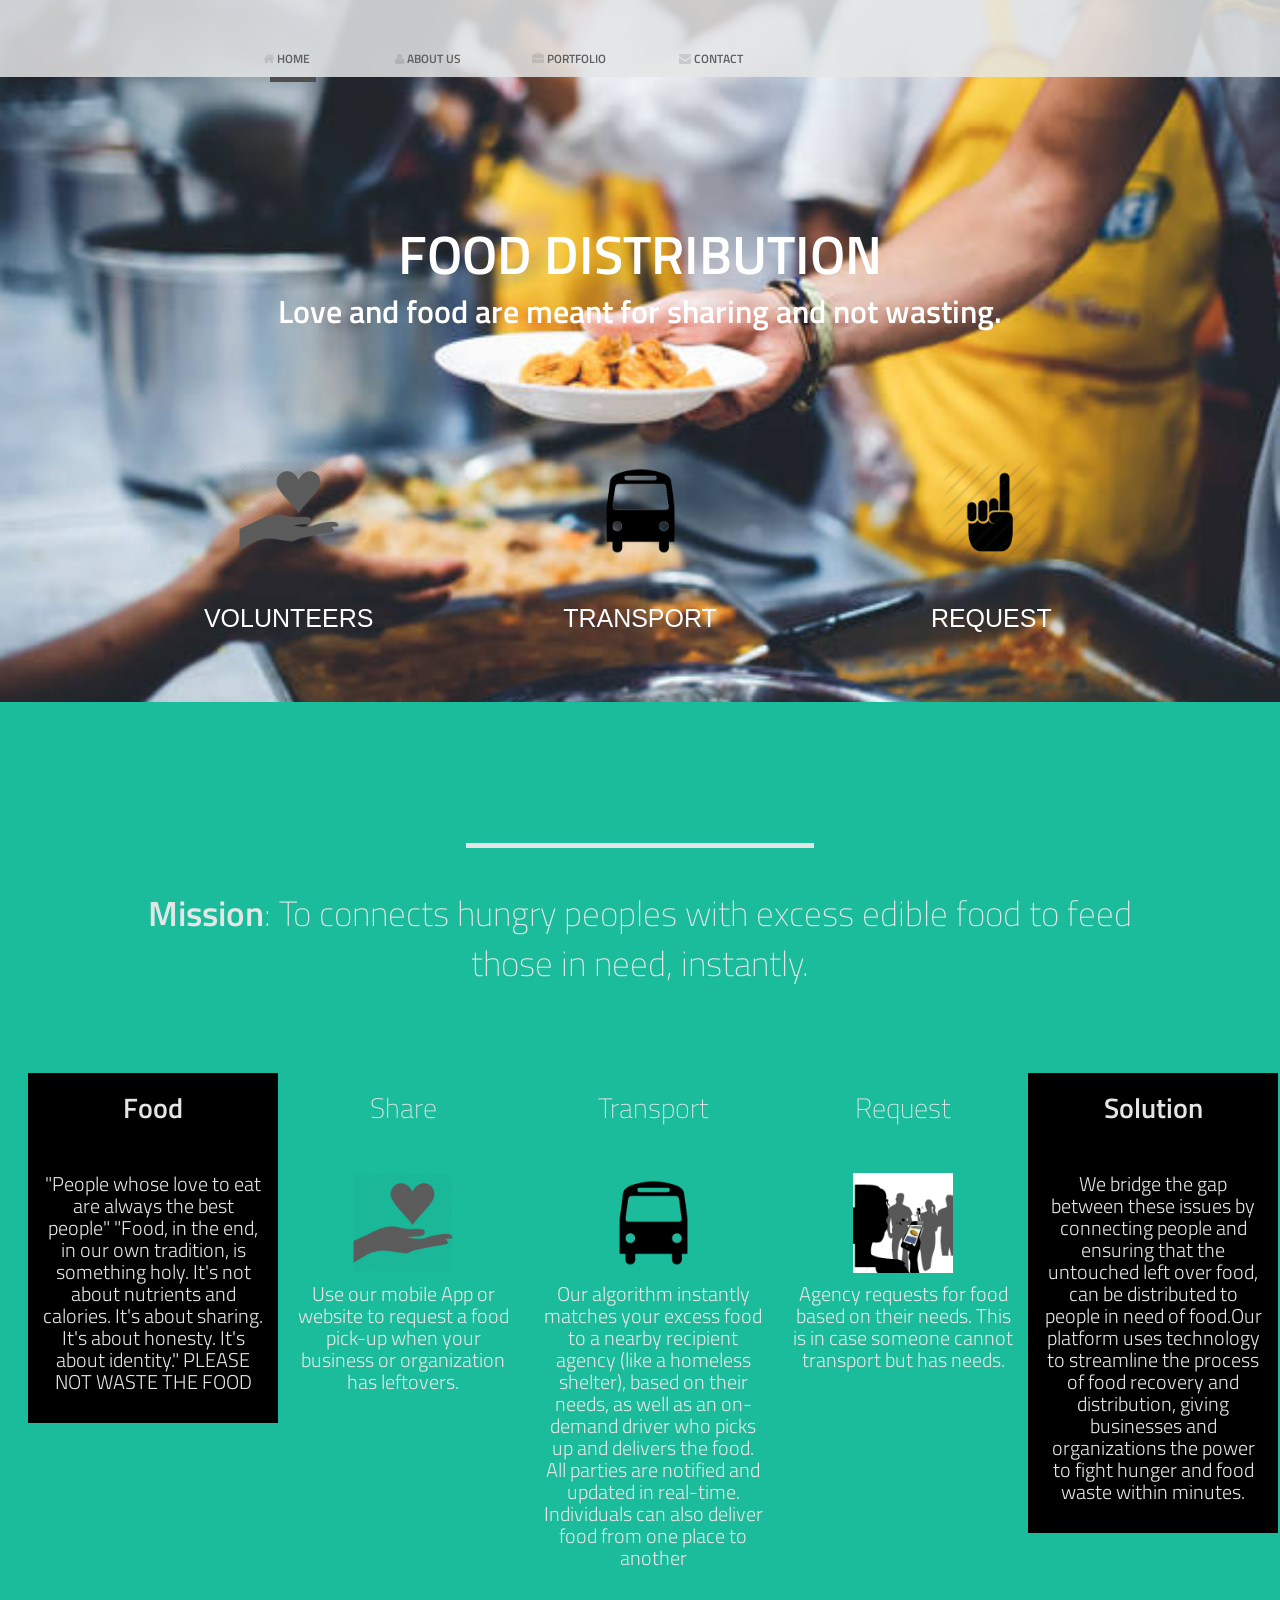
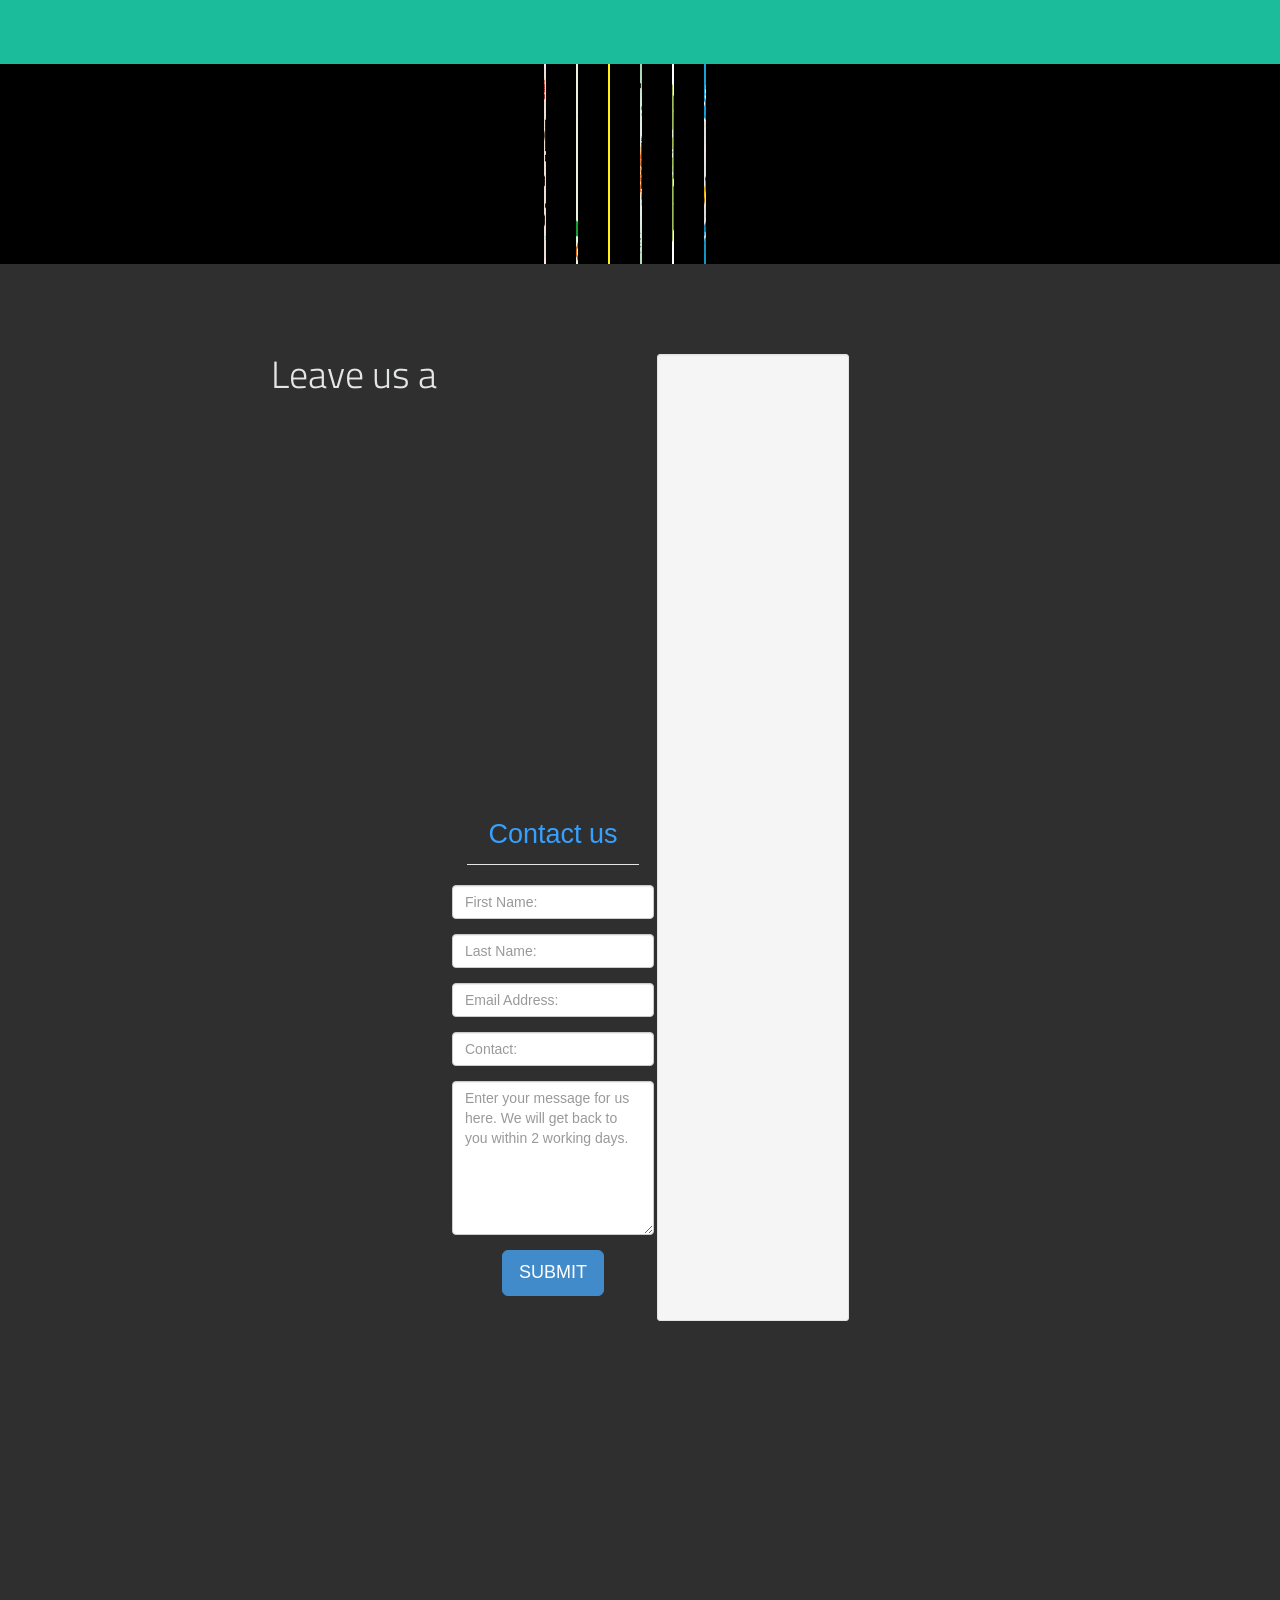
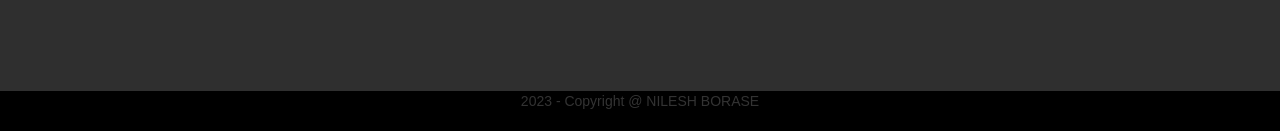
==== commit 11bf518a: "Added files" ====
--- a/index.html
+++ b/index.html
@@ -1,60 +1,453 @@
-<!DOCTYPE html><html><head><meta charset="utf-8"><meta name="apple-mobile-web-app-capable" content="yes"><title>Food For Thought</title><meta name="author" content="Scott Cheng"><meta name="description" content="A non-technical intro to CSS level 3"><link href="http://fonts.googleapis.com/css?family=Telex" rel="stylesheet"><link href="style.css" rel="stylesheet"><link rel="shortcut icon" href="favicon.png"><link rel="canonical" href="http://scottcheng.github.com/revolutionary-css3/"></head><body class="impress-not-supported"><div id="fallback-message">You must be either using a mobile browser or an ancient one!<br />
-If the latter, I sincerely suggest you come back in <a href="http://www.google.com/chrome/" target="_blank">Chrome</a>.</div><div id="hint"><p>Use spacebar, arrow keys or page up / down to navigate</p></div><script>if ('ontouchstart' in document.documentElement) {
-  document.querySelector('.hint').innerHTML = '<p>Tap on the left or right to navigate</p>';
-}
-</script><div id="impress"><div id="title" data-z='500' data-rotate='60' data-rotate-x='-15' data-rotate-y='15' data-scale='1' class="step"><div class="info">Love Food Hate Waste</a></div><h1><span class="noun">Food</span><br />
-<span class="article">For</span><br />
-<span class="adj">Thought</span></h1><div class="subtitle">Food and love are meant for sharing . Not wasting</div></div>
-<div id="impact" data-x='-600' data-y='0' data-rotate='90' data-scale='0.25' class="step"><p><em>20 crore Indians </em>sleep hungry on any given night.</p></div>
-<div id="impact2" data-x='-100' data-y='90' data-rotate='180' data-scale='0.25' class="step"><p>The number of hungry people in India has increased by <em>65 million more than the population of France</em></p></div>
-<div id="impact-old" data-x='-810' data-y='0' data-rotate='90' data-scale='0.25' class="step">
-  <p class="impact2"><em>7 million children died in 2012 because of hunger/malnutrition. </em></p> <br />
-
+<!doctype html>
+<html><head lang="en">
+	<meta charset="utf-8">
+	<meta name="viewport" content="width=device-width, initial-scale=1, maximum-scale=1, user-scalable=no">
+	
+	<title>Food Distribution</title> 
+	<meta name="description" content="BlackTie.co - Free Handsome Bootstrap Themes" />	    
+	<meta name="keywords" content="themes, bootstrap, free, templates, bootstrap 3, freebie,">    
+	<meta property="og:title" content="">
+
+	<link rel="stylesheet" type="text/css" href="css/bootstrap.min.css">
+	<link rel="stylesheet" href="fancybox/jquery.fancybox-v=2.1.5.css" type="text/css" media="screen">
+    <link rel="stylesheet" href="css/font-awesome.min.css" rel="stylesheet">
+	
+	<link rel="stylesheet" type="text/css" href="css/style.css">	
+	
+	<link href='http://fonts.googleapis.com/css?family=Titillium+Web:400,600,300,200&subset=latin,latin-ext' rel='stylesheet' type='text/css'>
+	
+	<style type="text/css">
+	body{
+		font-family: Verdana, Geneva, sans-serif;
+	}
+	.fancybox{
+		height:200px !important;
+	}
+	*{  
+  margin:0;
+  padding:0;
+}
+
+body{
+  
+  background-color:#f0f0f0;
+  font-family:helvetica;
+}
+
+a{
+  display:block;
+  color:#ad5482;  
+  text-decoration:none;
+  font-weight:bold;
+  margin-top:40px;
+  text-align:center;
+}
+
+#bg{
+  height:500px;
+  margin-left:auto;
+  margin-right:auto; 
+}
+
+.module{
+  position:relative;
+  top:15%;    
+  height:100%;
+  width:450px;
+  margin-left:auto;
+  margin-right:auto;
+  border-radius:5px;
+  background:RGBA(255,255,255,1);
+    
+  -webkit-box-shadow:  0px 0px 15px 0px rgba(0, 0, 0, .45);        
+  box-shadow:  0px 0px 15px 0px rgba(0, 0, 0, .45);
+  
+}
+
+.module ul{
+  list-style-type:none;
+  margin:0;
+}
+
+.tab{
+  float:left;
+  height:60px;
+  width:25%;
+  padding-top:20px;
+  box-sizing:border-box;
+  background:#eeeeee;  
+  text-align:center;
+  cursor:pointer;
+  transition:background .4s;
+}
+
+.tab:first-child{  
+  -webkit-border-radius: 5px 0px 0px 0px;
+  border-radius: 5px 0px 0px 0px;
+}
+
+.tab:last-child{  
+  -webkit-border-radius: 0px 5px 0px 0px;
+  border-radius: 0px 5px 0px 0px;
+}
+
+.tab:hover{  
+  background-color:rgba(0,0,0,.1);
+}
+
+.activeTab{
+  background:#fff;
+}
+
+.activeTab .icon{
+  opacity:1;
+}
+
+.icon{
+  height:24px;
+  width:24px;
+  opacity:.2;
+}
+
+.form{
+  float:left;
+  height:100%;
+  width:100%;
+  box-sizing:border-box;
+  padding:100px;
+}
+
+.textbox{
+  height:50px;
+  width:100%;
+  border-radius:3px;
+  border:rgba(0,0,0,.3) 2px solid;
+  box-sizing:border-box;
+  padding:10px;
+  margin-bottom:30px;
+}
+
+.textbox:focus{
+  outline:none;
+   border:rgba(24,149,215,1) 2px solid;
+   color:rgba(24,149,215,1);
+}
+
+.button{
+  height:50px;
+  width:100%;
+  border-radius:3px;
+  border:rgba(0,0,0,.3) 0px solid;
+  box-sizing:border-box;
+  padding:10px;
+  margin-bottom:30px;
+  background:#90c843;
+  color:#FFF;
+  font-weight:bold;
+  font-size: 12pt;
+  transition:background .4s;
+  cursor:pointer;
+}
+
+.button:hover{
+  background:#80b438;
+  
+}
+.form-horizontal{
+	position: relative;
+	left:-200px;
+}
+.aboutImage{
+	width: 100px;
+}
+.content-row{
+	width: 1500px;
+	margin-left: -100px;
+}
+.issueSolution{
+	background-color: black;
+}
+.mainIcon{
+	width: 100px;
+}
+.loginClass{
+	width: 100px;
+  background: #ea4c88;
+  font-weight: bold;
+  color: white;
+  border: 0 none;
+  border-radius: 1px;
+  cursor: pointer;
+  padding: 10px 5px;
+  margin: 40px 175px;
+  position: relative;
+  top: -90px;
+  left: 500px;
+}
+.signUpClass{
+	width: 100px;
+  background: #ea4c88;
+  font-weight: bold;
+  color: white;
+  border: 0 none;
+  border-radius: 1px;
+  cursor: pointer;
+  padding: 10px 5px;
+  margin: 40px 175px;
+  position: relative;
+  top: -207px;
+  left: 650px;
+}
+	</style>
+	
+	<script type="text/javascript">
+	function validateForm() {
+    var username = $('#username').val();
+    var password=$('#password').val();
+
+    if (username === null || username === "") {
+       $("#usernameSpan").html("Please enter username");
+        return false;
+    }
+
+      if (password === null || password === "") {
+        $('#passwordSpan').html("Please enter password");
+        return false;
+    }
+}
+</script>
+	<link rel="prefetch" href="images/zoom.png">
+</head>
+
+<body>
+	<div class="navbar navbar-fixed-top" data-activeslide="1">
+		<div class="container">
+		
+			<!-- .navbar-toggle is used as the toggle for collapsed navbar content -->
+			<button type="button" class="navbar-toggle" data-toggle="collapse" data-target=".navbar-responsive-collapse">
+				<span class="icon-bar"></span>
+				<span class="icon-bar"></span>
+				<span class="icon-bar"></span>
+			</button>
+			
+			
+		<div class="nav-collapse collapse navbar-responsive-collapse">
+				<ul class="nav row">
+					<li data-slide="1" class="col-12 col-sm-2"><a id="menu-link-1" href="#slide-1" title="Next Section"><span class="icon icon-home"></span> <span class="text">HOME</span></a></li>
+					<li data-slide="2" class="col-12 col-sm-2"><a id="menu-link-2" href="#slide-2" title="Next Section"><span class="icon icon-user"></span> <span class="text">ABOUT US</span></a></li>
+					<li data-slide="3" class="col-12 col-sm-2"><a id="menu-link-3" href="#slide-3" title="Next Section"><span class="icon icon-briefcase"></span> <span class="text">PORTFOLIO</span></a></li>
+					<li data-slide="6" class="col-12 col-sm-2"><a id="menu-link-6" href="#slide-6" title="Next Section"><span class="icon icon-envelope"></span> <span class="text">CONTACT</span></a></li>
+				</ul>
+				<div class="row">
+					<div class="col-sm-2 active-menu">
+					<form action="login.html"><input type="submit" name="login" class="loginClass" value="LOG IN"></form>
+		<form action="signUp.html"><input type="submit" name="signUp" class="signUpClass" value="SIGN UP"></form>
+					</div>
+				</div>
+			</div><!-- /.nav-collapse -->
+		</div><!-- /.container -->
+	</div><!-- /.navbar -->
+	
+	
+	<!-- === Arrows === -->
+	<div id="arrows">
+		<div id="arrow-up" class="disabled"></div>
+		<div id="arrow-down"></div>
+		<div id="arrow-left" class="disabled visible-lg"></div>
+		<div id="arrow-right" class="disabled visible-lg"></div>
+	</div><!-- /.arrows -->
+	<!-- === MAIN Background === -->
+	<div class="slide story" id="slide-1" data-slide="1">
+		<div class="container">
+			<div id="home-row-1" class="row clearfix">
+				<div class="col-12">
+					<h1 class="font-semibold">FOOD DISTRIBUTION<span class="font-thin"></span></h1>
+					<h4 class="font-thin"><span class="font-semibold">Love and food are meant for sharing and not wasting.</span></h4>
+					<br>
+					<br>
+				</div><!-- /col-12 -->
+			</div><!-- /row -->
+			<div id="home-row-2" class="row clearfix">
+				<div class="col-12 col-sm-4"><div class="home-hover navigation-slide"><img src="images/share.png" class="mainIcon"></div><span>VOLUNTEERS</span></div>
+				<div class="col-12 col-sm-4"><div class="home-hover navigation-slide"><img src="images/transport.png" class="mainIcon"></div><span>TRANSPORT</span></div>
+				<div class="col-12 col-sm-4"><div class="home-hover navigation-slide"><img src="images/request.png" class="mainIcon"></div><span>REQUEST</span></div>
+			</div><!-- /row -->
+		</div><!-- /container -->
+	</div><!-- /slide1 -->
+	
+	
+	<!-- === Slide 2 === -->
+	<div class="slide story" id="slide-2" data-slide="2">
+		<div class="container">
+			<div class="row title-row">
+				<div class="col-12 font-thin"><span class="font-semibold"></span> </div>
+			</div><!-- /row -->
+			<div class="row line-row">
+				<div class="hr">&nbsp;</div>
+			</div><!-- /row -->
+
+			<div class="row subtitle-row">
+				<div class="col-12 font-thin"><span id="span" class="font-semibold">Mission</span>: To connects hungry peoples with excess edible food to feed those in need, instantly.</div>
+			</div><!-- /row -->
+			<div class="row content-row">
+			<div class="col-12 col-lg-2 issueSolution">
+					<h2 class="font-semibold">Food</h2>
+					<h4 class="font-thin">"People whose love to eat are always the best people"    "Food, in the end, in our own tradition, is something holy. It's not about nutrients and calories. It's about sharing. It's about honesty. It's about identity." PLEASE NOT WASTE THE FOOD </h4>
+					<br>
+				</div><!-- /col12 -->
+				<div class="col-12 col-lg-2">
+					<h2 class="font-thin">Share <span class="font-semibold"></span></h2>
+					<img class="aboutImage" src="images/share.png">
+					<h4 class="font-thin">Use our mobile App or website to request a food pick-up when your business or organization has leftovers.</h4>
+				</div><!-- /col12 -->
+				<div class="col-12 col-lg-2">
+					<h2 class="font-thin">Transport <span class="font-semibold"></span></h2>
+					<img class="aboutImage" src="images/transport.png">
+					<h4 class="font-thin">Our algorithm instantly matches your excess food to a nearby recipient agency (like a homeless shelter), based on their needs, as well as an on-demand driver who picks up and delivers the food. All parties are notified and updated in real-time. Individuals can also deliver food from one place to another</h4>
+					<br>
+				</div><!-- /col12 -->
+				<div class="col-12 col-lg-2">
+					<h2 class="font-thin">Request <span class="font-semibold"></span></h2>
+					<img class="aboutImage" src="images/request.jpg">
+					<h4 class="font-thin">Agency requests for food based on their needs. This is in case someone cannot transport but has needs. </h4>
+				</div><!-- /col12 -->
+				<div class="col-12 col-lg-2 issueSolution">
+					<h2 class="font-semibold">Solution</h2>
+					<h4 class="font-thin">We bridge the gap between these issues by connecting people and ensuring that the untouched left over food, can be distributed to people in need of food.Our platform uses technology to streamline the process of food recovery and distribution, giving businesses and organizations the power to fight hunger and food waste within minutes.</h4>
+					<br>
+				</div><!-- /col12 -->
+			</div><!-- /row -->
+		</div><!-- /container -->
+	</div><!-- /slide2 -->
+	
+	<!-- === SLide 3 - Portfolio -->
+	<div class="slide story" id="slide-3" data-slide="3">
+		<div class="row">
+			<div class="col-11 col-sm-6 col-lg-2"><a data-fancybox-group="portfolio" class="fancybox" href="images/portfolio/one.jpeg"><img class="thumb" src="images/portfolio/one-large.jpeg" alt=""></a></div>
+
+			<div class="col-11 col-sm-6 col-lg-2"><a data-fancybox-group="portfolio" class="fancybox" href="images/portfolio/two.jpeg"><img class="thumb" src="images/portfolio/two.jpeg" alt=""></a></div>
+
+			<div class="col-11 col-sm-6 col-lg-2"><a data-fancybox-group="portfolio" class="fancybox" href="images/portfolio/three.jpg"><img class="thumb" src="images/portfolio/three.jpg" alt=""></a></div>
+
+			<div class="col-11 col-sm-6 col-lg-2"><a data-fancybox-group="portfolio" class="fancybox" href="images/portfolio/four.jpg"><img class="thumb" src="images/portfolio/four.jpg" alt=""></a></div>
+
+			<div class="col-11 col-sm-6 col-lg-2"><a data-fancybox-group="portfolio" class="fancybox" href="images/portfolio/five.jpeg"><img class="thumb" src="images/portfolio/five.jpeg" alt=""></a></div>
+
+			<div class="col-11 col-sm-6 col-lg-2"><a data-fancybox-group="portfolio" class="fancybox" href="images/portfolio/six.jpeg"><img class="thumb" src="images/portfolio/six.jpeg" alt=""></a></div>
+
+			</div><!-- /slide3 -->
+	
+	<!-- === Slide 6 / Contact === -->
+	<div class="slide story" id="slide-6" data-slide="6">
+		<div class="container">
+		<h1 class="col-12 font-light">Leave us a</h1>
+		<div class="container">
+    <div class="row">
+        <div class="col-md-12">
+            <div class="well well-sm">
+                <form class="form-horizontal" method="post">
+                    <fieldset>
+                        <legend class="text-center header">Contact us</legend>
+
+                        <div class="form-group">
+                            <span class="col-md-1 col-md-offset-2 text-center"><i class="fa fa-user bigicon"></i></span>
+                            <div class="col-md-8">
+                                <input id="fname" name="name" type="text" placeholder="First Name:" class="form-control">
+                            </div>
+                        </div>
+                        <div class="form-group">
+                            <span class="col-md-1 col-md-offset-2 text-center"><i class="fa fa-user bigicon"></i></span>
+                            <div class="col-md-8">
+                                <input id="lname" name="name" type="text" placeholder="Last Name:" class="form-control">
+                            </div>
+                        </div>
+
+                        <div class="form-group">
+                            <span class="col-md-1 col-md-offset-2 text-center"><i class="fa fa-envelope-o bigicon"></i></span>
+                            <div class="col-md-8">
+                                <input id="email" name="email" type="text" placeholder="Email Address:" class="form-control">
+                            </div>
+                        </div>
+
+                        <div class="form-group">
+                            <span class="col-md-1 col-md-offset-2 text-center"><i class="fa fa-phone-square bigicon"></i></span>
+                            <div class="col-md-8">
+                                <input id="phone" name="phone" type="text" placeholder="Contact:" class="form-control">
+                            </div>
+                        </div>
+
+                        <div class="form-group">
+                            <span class="col-md-1 col-md-offset-2 text-center"><i class="fa fa-pencil-square-o bigicon"></i></span>
+                            <div class="col-md-8">
+                                <textarea class="form-control" id="message" name="message" placeholder="Enter your message for us here. We will get back to you within 2 working days." rows="7"></textarea>
+                            </div>
+                        </div>
+
+                        <div class="form-group">
+                            <div class="col-md-12 text-center">
+                                <button type="submit" class="btn btn-primary btn-lg">SUBMIT</button>
+                            </div>
+                        </div>
+                    </fieldset>
+                </form>
+            </div>
+        </div>
+    </div>
 </div>
 
-
-<div id="how" data-x='-200' data-y='0' data-scale='100' class="step"><div class="how">SOLN.?</div></div>
-<div id="share" data-x='-2800' data-y='1200' data-scale='0.5' class="step property"><h2>Share</h2><div class="image-wrapper"><img src="img/Share.jpg" height="500" width="700"><div class="caption">Excess food</div></div></div>
-
-<div id="transport" data-x='-1988' data-y='1200' data-scale='0.5' class="step property"><h2>Transport</h2><div class="image-wrapper"><img src="img/Transport.png" height="500" width="500"><div class="caption">Deliver Food</div></div></div>
-
-
-<div id="gradient" data-x='-1176' data-y='1200' data-scale='0.5' class="step property"><h2>Request</h2><div class="image-wrapper" ><img  src="img/Baby.jpg" height="500" width="500"><div class="caption">Acquire Food</div></div></div>
-
-
-  <div id="google-lofter" data-x='-770' data-y='1500' data-z='100' data-rotate-x='-75' data-scale='0.25' class="step"><div class="google-box box"><div class="title">What our application does?</div><div class="content"><div class="google-button">SHARE</div><div class="google-button">TRANSPORT</div><div class="google-button">REQUEST</div></div></div>
-
-  </div>
-
- 
-  <div id="opacity" data-x='-364' data-y='1200' data-scale='0.5' class="step property"><h2>State Of Food</h2>
-    <div class="content"><div class="renren-button-text">Food wastage is an alarming issue in India. Our street and garbage bins, landfills have sufficient proof to prove it. Weddings, canteens, hotels, social and family functions, households spew out so much food.  </div><div class="info">Source : Internet</div></div></div>
-
-    <div id="transform" data-x='1260' data-y='1200' data-scale='0.5' class="step"><h2>Why No Solution Yet?</h2><div class="content"><div class="tag">No Storage Facilities</div><br/><div class="tag">Lack of Awareness </div><br/><div class="tag">No communication modes</div><br/><div class="tag" font-size = "6">Erratic Supply of Food</div><br/></div></div>
-    <div id="opacity2" data-x='-364' data-y='1200' data-scale='0.5' class="step property"><h2>Future of Our App</h2>
-    <div class="content"><div class="renren-button-text">We aim to provide all opportunities to reduce food waste — and enhance food security and environmental sustainability  worldwide
- effective utilization of excess leftovers from weddings, parties, restaurants and temples.Food collected in reusable containers, stored in deep freezer and taken to the right destination if edible.
-</div></div></div>
-    <div class="step" data-x="3000" data-y="500" data-z="-2500" data-rotate-x="90" data-rotate-z="-180" data-scale="0.5">
-        <div class="centeredimg"><img src="img/photo.jpg" height= "600" width="500"/></div>
-        <span class="imgcaption">That's it! Thanks for hanging out.</span>
-      </div>
-
-<script src="lib/impress.js"></script><script>impress().init();
-!function(d,s,id){var js,fjs=d.getElementsByTagName(s)[0];if(!d.getElementById(id)){js=d.createElement(s);js.id=id;js.src="http://platform.twitter.com/widgets.js";fjs.parentNode.insertBefore(js,fjs);}}(document,"script","twitter-wjs");
-(function() {
-  var po = document.createElement('script'); po.type = 'text/javascript'; po.async = true;
-  po.src = 'https://apis.google.com/js/plusone.js';
-  var s = document.getElementsByTagName('script')[0]; s.parentNode.insertBefore(po, s);
-})();
-var _gaq = _gaq || [];
-_gaq.push(['_setAccount', 'UA-33401065-1']);
-_gaq.push(['_trackPageview']);
-(function() {
-  var ga = document.createElement('script'); ga.type = 'text/javascript'; ga.async = true;
-  ga.src = ('https:' == document.location.protocol ? 'https://ssl' : 'http://www') + '.google-analytics.com/ga.js';
-  var s = document.getElementsByTagName('script')[0]; s.parentNode.insertBefore(ga, s);
-})();
-window.addEventListener('hashchange', function() {
-  _gaq.push(['_trackEvent', 'Step', 'move', window.location.hash]);
-}, false);</script></body></html>+<style>
+    .header {
+        color: #36A0FF;
+        font-size: 27px;
+        padding: 10px;
+    }
+
+    .bigicon {
+        font-size: 35px;
+        color: #36A0FF;
+    }
+</style>
+		</div><!-- /container -->
+	</div><!-- /Slide 6 -->
+	
+</body>
+
+	<!-- SCRIPTS -->
+	<script src="js/html5shiv.js"></script>
+	<script src="js/jquery-1.10.2.min.js"></script>
+	<script src="js/jquery-migrate-1.2.1.min.js"></script>
+	<script src="js/bootstrap.min.js"></script>
+	<script src="js/jquery.easing.1.3.js"></script>
+	<script type="text/javascript" src="fancybox/jquery.fancybox.pack-v=2.1.5.js"></script>
+	<script src="js/script.js"></script>
+	
+	<!-- fancybox init -->
+	<script>
+	$(document).ready(function(e) {
+		var lis = $('.nav > li');
+		menu_focus( lis[0], 1 );
+		
+		$(".fancybox").fancybox({
+			padding: 10,
+			helpers: {
+				overlay: {
+					locked: false
+				}
+			}
+		});
+	
+	});
+	</script>
+
+	<!--footer start-->
+	<footer class="site-footer">
+		<div class="text-center">
+			2023 - Copyright @ NILESH BORASE
+			<a href="index.html#" class="go-top">
+				<i class="fa fa-angle-up"></i>
+			</a>
+		</div>
+	</footer>
+	<!--footer end-->
+
+</html>
--- a/css/style.css
+++ b/css/style.css
@@ -0,0 +1,612 @@
+/*
+ * Author: Carlos Alvarez
+ * URL: http://alvarez.is
+ *
+ * Project Name: Munter - Free Bootstrap 3 Theme
+ * Version: 1.0
+ * URL: http://blacktie.co
+ */
+ 
+.font-thin {
+	font-family: "Titillium Web", sans-serif;
+	font-weight: 200;
+}
+
+.font-semibold {
+	font-family: "Titillium Web", sans-serif;
+	font-weight: 600;
+}
+
+.font-light {
+	font-family: "Titillium Web", sans-serif;
+	font-weight: 300;
+}
+
+* {
+	position: relative;
+}
+
+.breaker {
+	clear: both;
+	font-size: 1px;
+	line-height: 1px;
+	height: 1px;
+}
+
+html, body {
+	height: 100%;
+	width: 100%;
+}
+
+body {
+	background-color: #2f2f2f;
+	font-family: "Titillium Web", sans-serif;
+	font-weight: normal;
+	overflow-x: hidden;
+	-webkit-font-smoothing: antialiased !important;
+}
+
+.justify-text {
+	text-align: justify;
+}
+
+.navbar {
+	background-color: #e4e6e5;
+	background-color: rgba( 228, 230, 229, .85 );
+	border-bottom: 0 none;
+	font-size: 12px;
+	transition: .25s all linear;
+}
+
+.navbar.inv {
+	background-color: rgba( 0, 0, 0, .5 );
+	border-bottom: 1px solid #bfbfbf;
+}
+
+.navbar .nav a {
+	color: #5f5f5f;
+	font-family: "Titillium Web", sans-serif;
+	font-weight: 600;
+	transition: all .5 linear;
+}
+
+.navbar.inv a {
+	color: #e4e6e5;
+}
+
+
+.navbar-responsive-collapse {
+	margin: 0 auto;
+	width: 80%;
+}
+
+.nav li {
+	text-align: center;
+	white-space: nowrap;
+}
+
+.nav > li > a:hover,
+.nav > li > a:focus {
+	background-color: inherit;
+	outline: none;
+}
+
+.navbar-brand {
+	padding: 8px;
+}
+
+.active-menu {
+	background-color: #4e4e4e;
+	content: '.';
+	display: block;
+	height: 5px;
+	left: 0;
+	position: absolute;
+	top: 0;
+	transition: all .5 linear;
+	width: 1%;
+	z-index: 9;
+}
+
+.inv .active-menu {
+	background-color: #e4e6e5;
+}
+
+.special-active-menu {
+	z-index: 10;
+}
+
+#special-active-menu-1,
+#special-active-menu-6 {
+	background-color: #4e4e4e !important;
+}
+
+#special-active-menu-2 {
+	background-color: #1abc9c !important;
+}
+
+#special-active-menu-3 {
+	background-color: #e74c3c !important;
+}
+
+#special-active-menu-4 {
+	background-color: #34495e !important;
+}
+
+#special-active-menu-5 {
+	background-color: #e67e22 !important;
+}
+
+@media (min-width: 768px) and (max-width: 991px) {
+	#slide-4 .content-row h2 {
+		min-height: 6em;
+	}
+}
+
+@media (max-width: 767px) {
+	
+	.nav li {
+		text-align: left;
+		white-space: nowrap;
+	}
+	
+	.navbar-responsive-collapse  {
+		width: 100%;
+	}
+	
+	.active-menu {
+		display: none !important;
+	}
+	
+	.navbar-toggle {
+		margin-right: 10px;
+	}
+	
+	.navbar {
+		background-color: #e4e6e5 !important;
+		padding: 0;
+	}
+	
+	.navbar .nav a {
+		color: #e4e6e5;
+		font-size: 16px;
+		padding-left: 0;
+	}
+	
+	.icon {
+		margin-right: 12px;
+	}
+			
+	.nav li[data-slide="1"],
+	.nav li[data-slide="6"] {
+		background-color: #2f2f2f;
+	}
+	
+	.nav li[data-slide="2"] {
+		background-color: #1abc9c;
+	}
+	
+	.nav li[data-slide="3"] {
+		background-color: #e74c3c;
+	}
+	
+	.nav li[data-slide="4"] {
+		background-color: #34495e;
+	}
+	
+	.nav li[data-slide="5"] {
+		background-color: #e67e22;
+	}
+	
+	.navbar-brand {
+		margin: 0;
+		text-align: left;
+	}
+}
+
+:focus {outline:none;}
+::-moz-focus-inner {border:0;}
+
+.slide {
+	background-position: center center;
+	background-repeat: no-repeat;
+	padding-bottom: 65px;
+	padding-top: 50px;
+	text-align: center;
+}
+
+#slide-1 {
+	background-image: url('../images/mmmm.jpg');
+	color: #ffffff;
+    -webkit-background-size: 100%;
+    -moz-background-size: 100%;
+    -o-background-size: 100%;
+    background-size: 100%;
+
+    -webkit-background-size: cover;
+    -moz-background-size: cover;
+    -o-background-size: cover;
+    background-size: cover;
+    width: 100%;
+	background-attachment: relative;
+	background-position: center center;
+}
+
+#slide-1 h1 {
+	padding-top: 130px;
+}
+
+@media (max-width: 991px) {
+	#slide-1 {
+		background-position: -70% 0, 170% 0;
+	}
+}
+
+@media (max-width: 767px) {
+	#slide-1 {
+		background-image: none;
+	}
+}
+
+	#home-row-1,
+	#home-row-2 {
+		padding-top: 25px;
+	}
+	
+	#home-row-1 h1 {
+		font-size: 54px;
+	}
+	
+	#home-row-1 h4 {
+		font-size: 32px;
+	}
+	
+	#home-row-2 {
+		font-size: 25px;
+	}
+	
+	#home-row-2 .col-12 {
+		height: 232px;
+		padding-top: 30px;
+	}
+	
+	#home-row-2 .col-12 .home-hover {
+		height: 166px;
+		overflow: hidden;
+		padding-top: 26px;
+		transition: all ease-in .5s;
+	}
+	
+	#home-row-2 .col-12 .home-hover:hover {
+		height: 166px;
+		padding-top: 0;
+	}
+
+@media (max-width: 767px) {
+	#home-row-1,
+	#home-row-2 {
+		padding-top: 16px;
+	}
+	
+	#home-row-1 h1 {
+		font-size: 35px;
+	}
+	
+	#home-row-1 h4 {
+		font-size: 21px;
+	}
+	
+	#home-row-2 {
+		font-size: 16px;
+	}
+}
+
+#slide-2 {
+	background-color: #1abc9c;
+	color: #e4e6e5;
+	padding-top: 90px;
+}
+
+	.title-row {
+		font-size: 45px;
+		padding-bottom: 50px;
+	}
+	
+	.line-row .hr {
+		background-color: #e4e6e5;
+		height: 5px;
+		margin: 0 auto;
+		width: 33%;
+	}
+	
+	.subtitle-row {
+		font-size: 35px;
+		padding-bottom: 40px;
+		padding-top: 40px;
+	}
+	
+	.content-row {
+		padding-top: 45px;
+	}
+	
+	.content-row i,
+	#about-row-5 i {
+		display: block;
+		margin: 0 auto;
+		max-height: 100%;
+		max-width: 100%;
+	}
+	
+	.content-row h2 {
+		font-size: 28px;
+		padding-bottom: 40px;
+	}
+	
+	.content-row h4 {
+		font-family: "Titillium Web", "Lucida Sans Unicode", "Lucida Grande", sans-serif;
+		font-size: 20px;
+		font-weight: 300;
+	}
+	
+	i {
+		font-size: 80px;
+		color: white;
+	}
+	
+
+@media (max-width: 767px) {
+	.title-row {
+		font-size: 34px;
+		padding-bottom: 33px;
+	}
+	
+	.subtitle-row {
+		font-size: 26px;
+		padding-bottom: 26px;
+		padding-top: 26px;
+	}
+	
+	.content-row {
+		padding-top: 29px;
+	}
+	
+	.content-row h2 {
+		font-size: 24px;
+		padding-bottom: 26px;
+	}
+	
+	.content-row h4 {
+		font-size: 20px;
+	}
+}
+
+#slide-3 {
+	background-color: #000;
+	margin: 0 auto;
+	overflow: hidden;
+	padding: 0;
+	text-align: left;
+	width: 100%;
+}
+	
+	#slide-3 .col-12 {
+		display: inline-block;
+		height: 451px;
+		margin: 0;
+		padding: 0;
+		width: 452px;
+	}
+
+	#slide-3 a,
+	#slide-3 img {
+		display: inline-block;
+		height: 100%;
+		margin: 0 auto;
+		width: 100%;
+	}
+	
+@media (max-width: 991px) {
+	#slide-3 {
+		text-align: center;
+		width: 100%;
+	}
+	
+	#slide-3 .row {
+		left: 0 !important;
+		margin: 0;
+		width: 100% !important;
+	}
+	
+	#slide-3 .col-12 {
+		height: auto;
+		width: 50%
+	}
+
+	#slide-3 a,
+	#slide-3 img {
+		height: auto;
+		max-height: 100%;
+		max-width: 100%;
+		width: auto;
+	}
+}
+	
+@media (max-width: 767px) {
+	#slide-3 .col-12 {
+		width: 100%;
+	}
+}
+
+#slide-4 {
+	background-color: #34495e;
+	color: #e4e6e5;
+	padding-top: 90px;
+}
+
+#slide-4 i {
+		font-size: 80px;
+		color: white;
+	}
+
+
+#slide-5 {
+	background-color: #f39c12;
+	color: #e4e6e5;
+	padding-top: 90px;
+}
+
+#slide-6 {
+	background-color: #2f2f2f;
+	color: #e4e6e5;
+	padding-bottom: 350px;
+	padding-top: 90px;
+}
+
+@media (max-width: 767px) {
+	#slide-6 {
+		background-image: none;
+	}
+}
+	
+	#slide-6 .line-row .hr {
+		background-color: #4e4e4e;
+		color: #4e4e4e;
+	}
+
+	#slide-6 a {
+		color: inherit;
+		outline: none;
+		text-decoration: none;
+	}
+
+@media (max-width: 767px) {
+	.with-hover-text{
+		margin-bottom: 2em;
+		margin-top: 1em;
+	}
+}
+	
+	#contact-row-4 {
+		padding-top: 125px;
+	}
+	
+	#contact-row-4 .col-12 {
+		height: 175px;
+		overflow: hidden;
+		padding-top: 20px;
+		transition: all ease-in .5s;
+	}
+	
+	#contact-row-4 img {
+		display: block;
+		margin: 0 auto;
+		max-height: 100%;
+		max-width: 100%;
+	}
+	
+	#contact-row-4 .col-12:hover {
+		height: 175px;
+		padding-top: 0;
+	}
+	
+	#contact-row-4 .col-12 .hover-text {
+		display: none;
+		font-size: 20px;
+	}
+
+#slide-7 {
+	background-color: #e4e6e5;
+	color: #4e4e4e;
+	font-size: 35px;
+	line-height: 50px;
+	text-align: center;
+}
+
+#lightbox-out {
+	background-color: rgba( 0, 0, 0, 0.7 );
+	height: 100%;
+	position: fixed;
+	width: 100%;
+	z-index: 99999;
+}
+
+.with-hover-text span {
+	display: none;
+}
+
+.zoom {
+	background-image: url('../images/zoom.png');
+	background-position: center center;
+	background-repeat: no-repeat;
+	height: 100%;
+	left: 0;
+	position: absolute;
+	top: 0;
+	width: 100%;
+	z-index: 999;
+}
+
+#arrows {
+	bottom: 10%;
+	height: 80px;
+	position: fixed;
+	right: 10%;
+	width: 80px;
+	z-index: 1000;
+}
+
+#arrows div {
+	background-image: url('../images/website-arrows.png');
+	cursor: pointer;
+	height: 30px;
+	position: absolute;
+	width: 30px;
+}
+
+#arrows div.disabled {
+	cursor: default;
+}
+
+#arrow-up {
+	background-position: 30px 0;
+	left: 25px;
+	top: 0;
+}
+
+#arrow-up.disabled {
+	background-position: 0 0;
+}
+
+#arrow-down {
+	background-position: 30px -30px;
+	left: 25px;
+	bottom: 0;
+}
+
+#arrow-down.disabled {
+	background-position: 0 -30px;
+}
+
+#arrow-left {
+	background-position: 30px -60px;
+	left: 0;
+	top: 25px;
+}
+
+#arrow-left.disabled {
+	background-position: 0 -60px;
+}
+
+#arrow-right {
+	background-position: 30px -90px;
+	right: 0;
+	top: 25px;
+}
+
+#arrow-right.disabled {
+	background-position: 0 -90px;
+}
+
+.navigation-slide {
+	cursor: pointer;
+}
